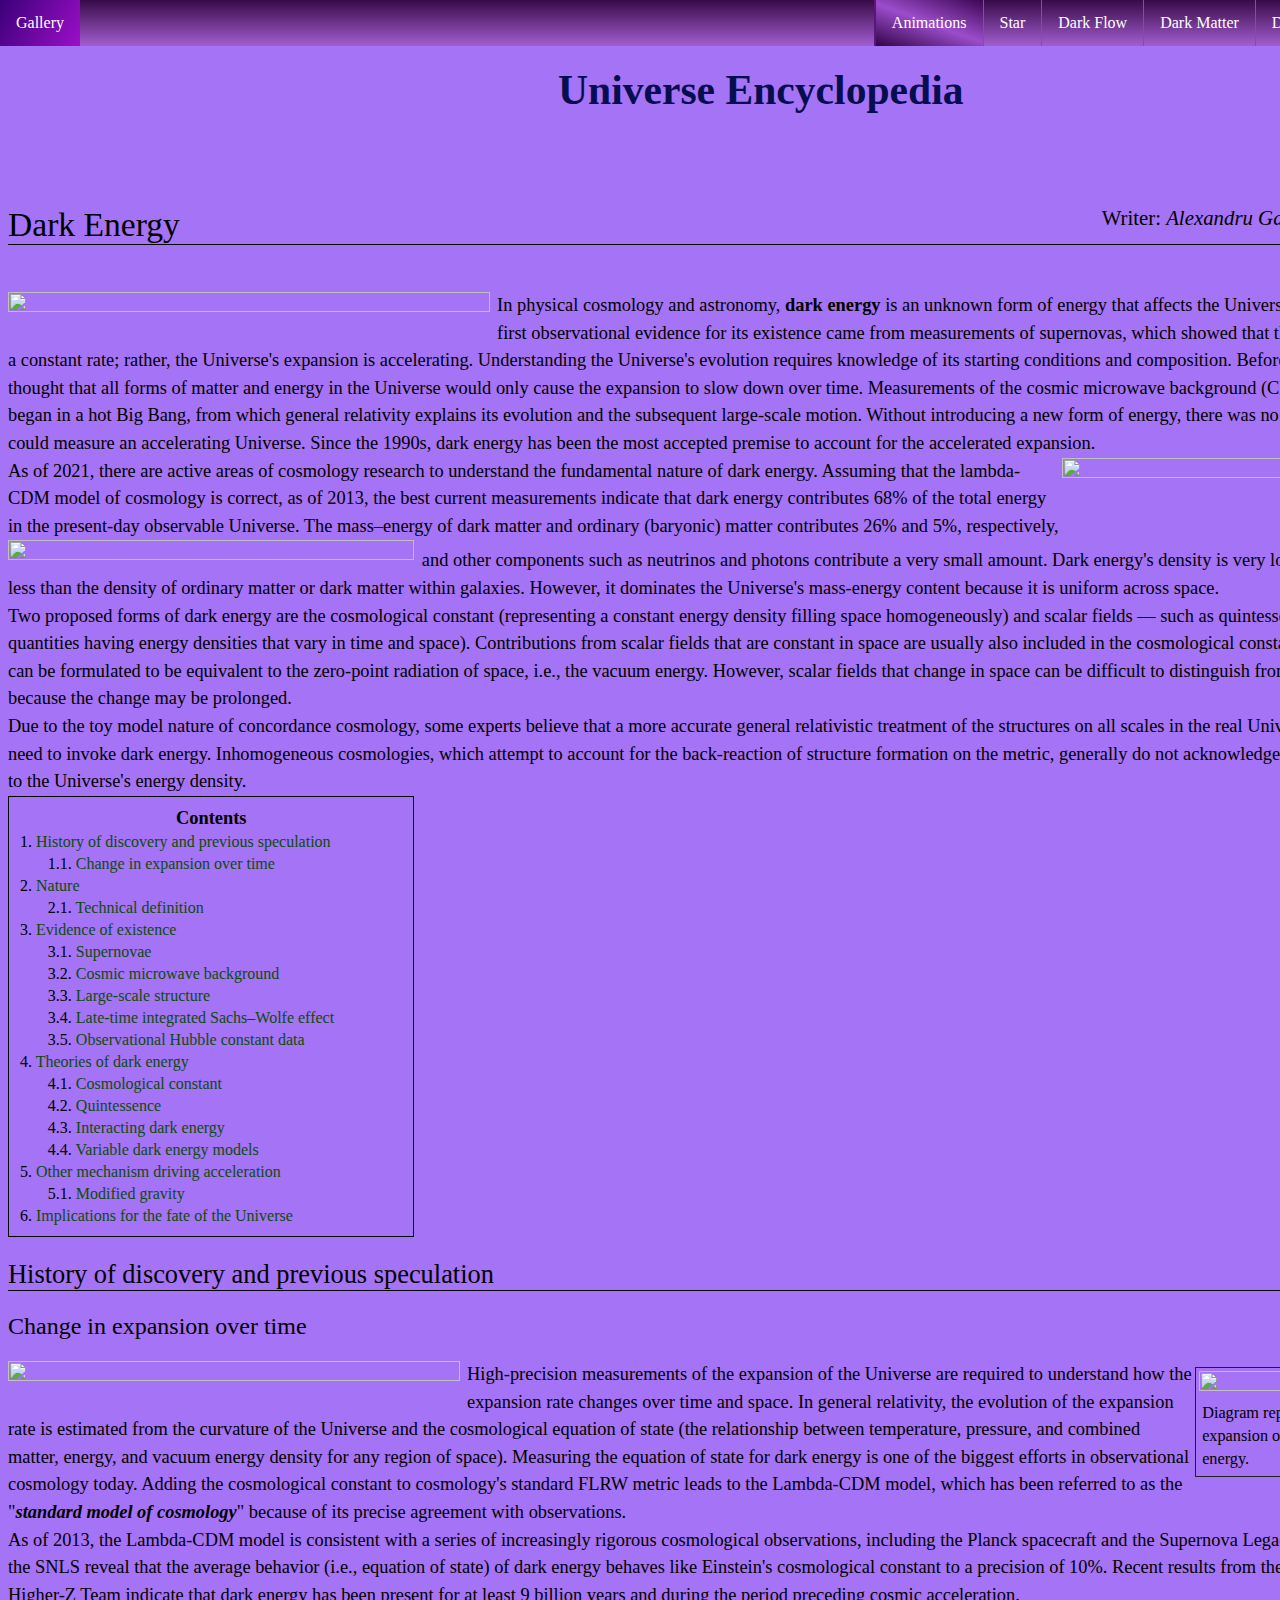
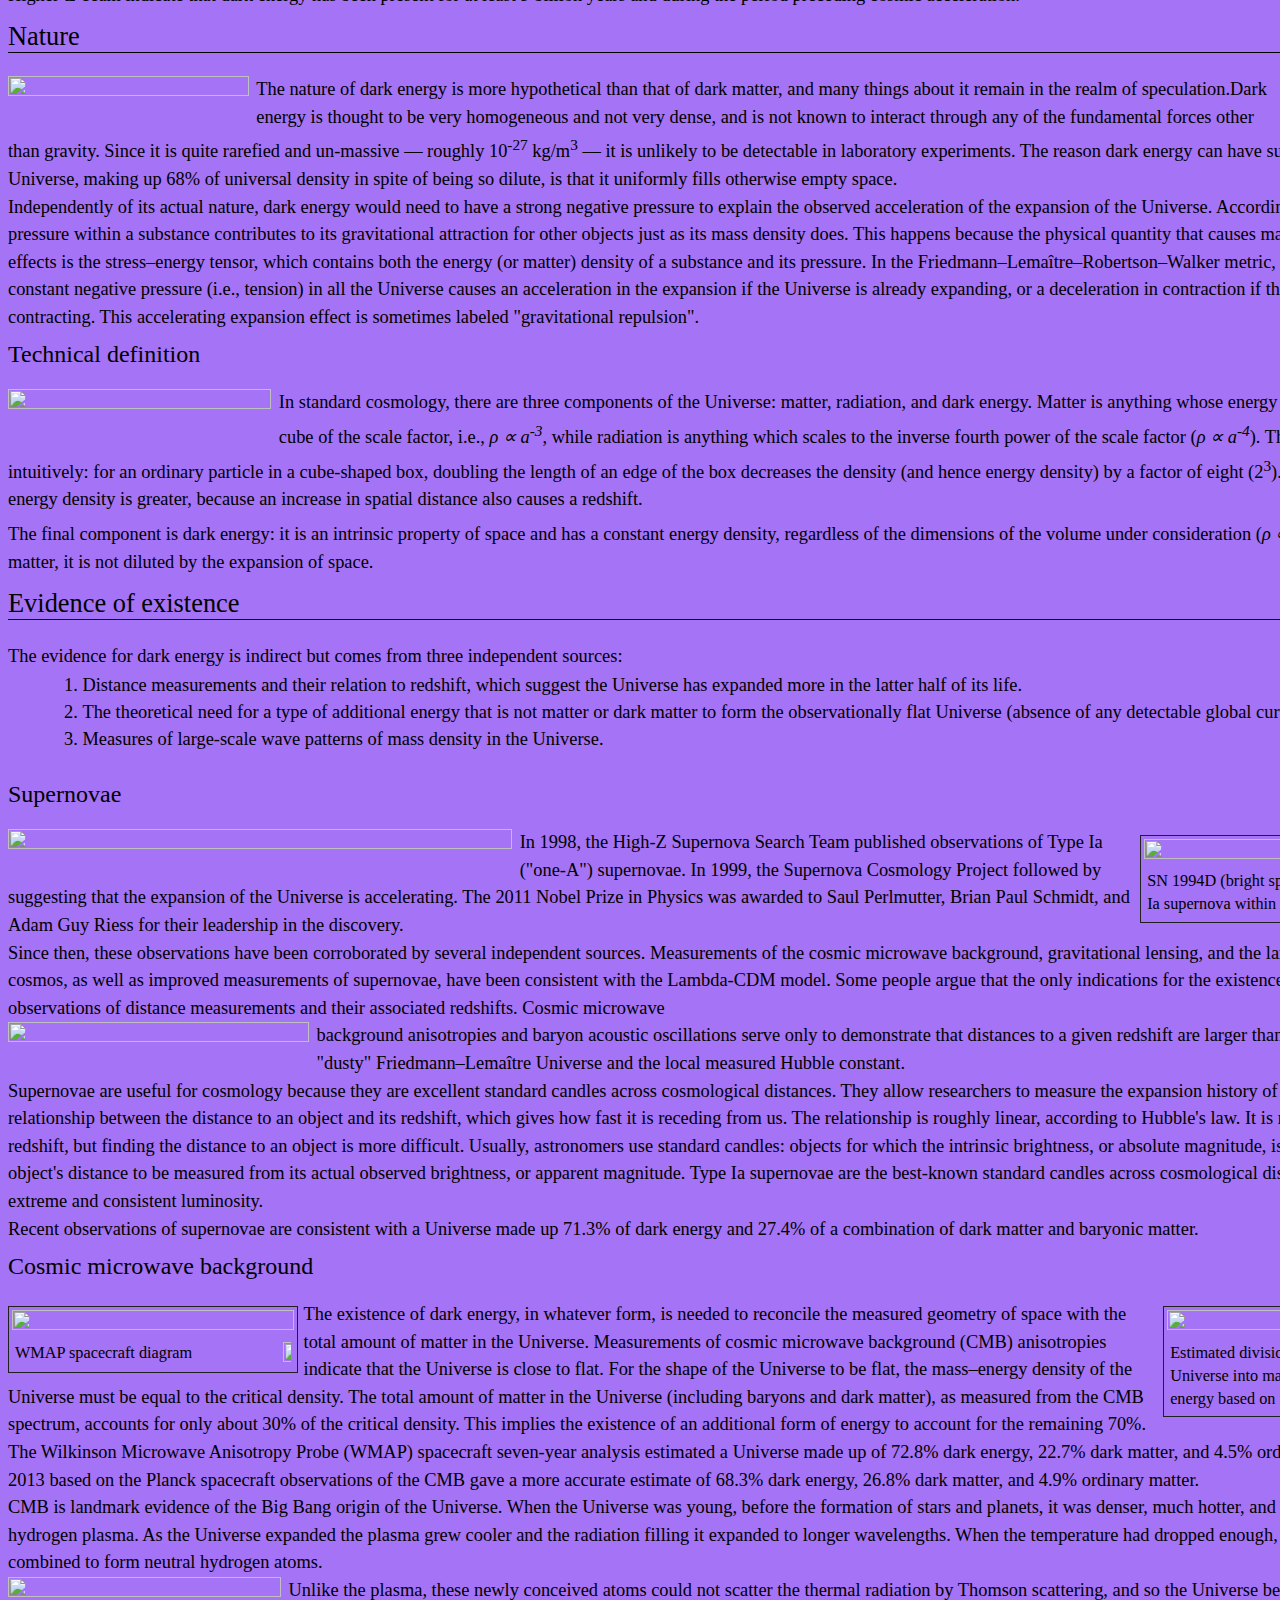
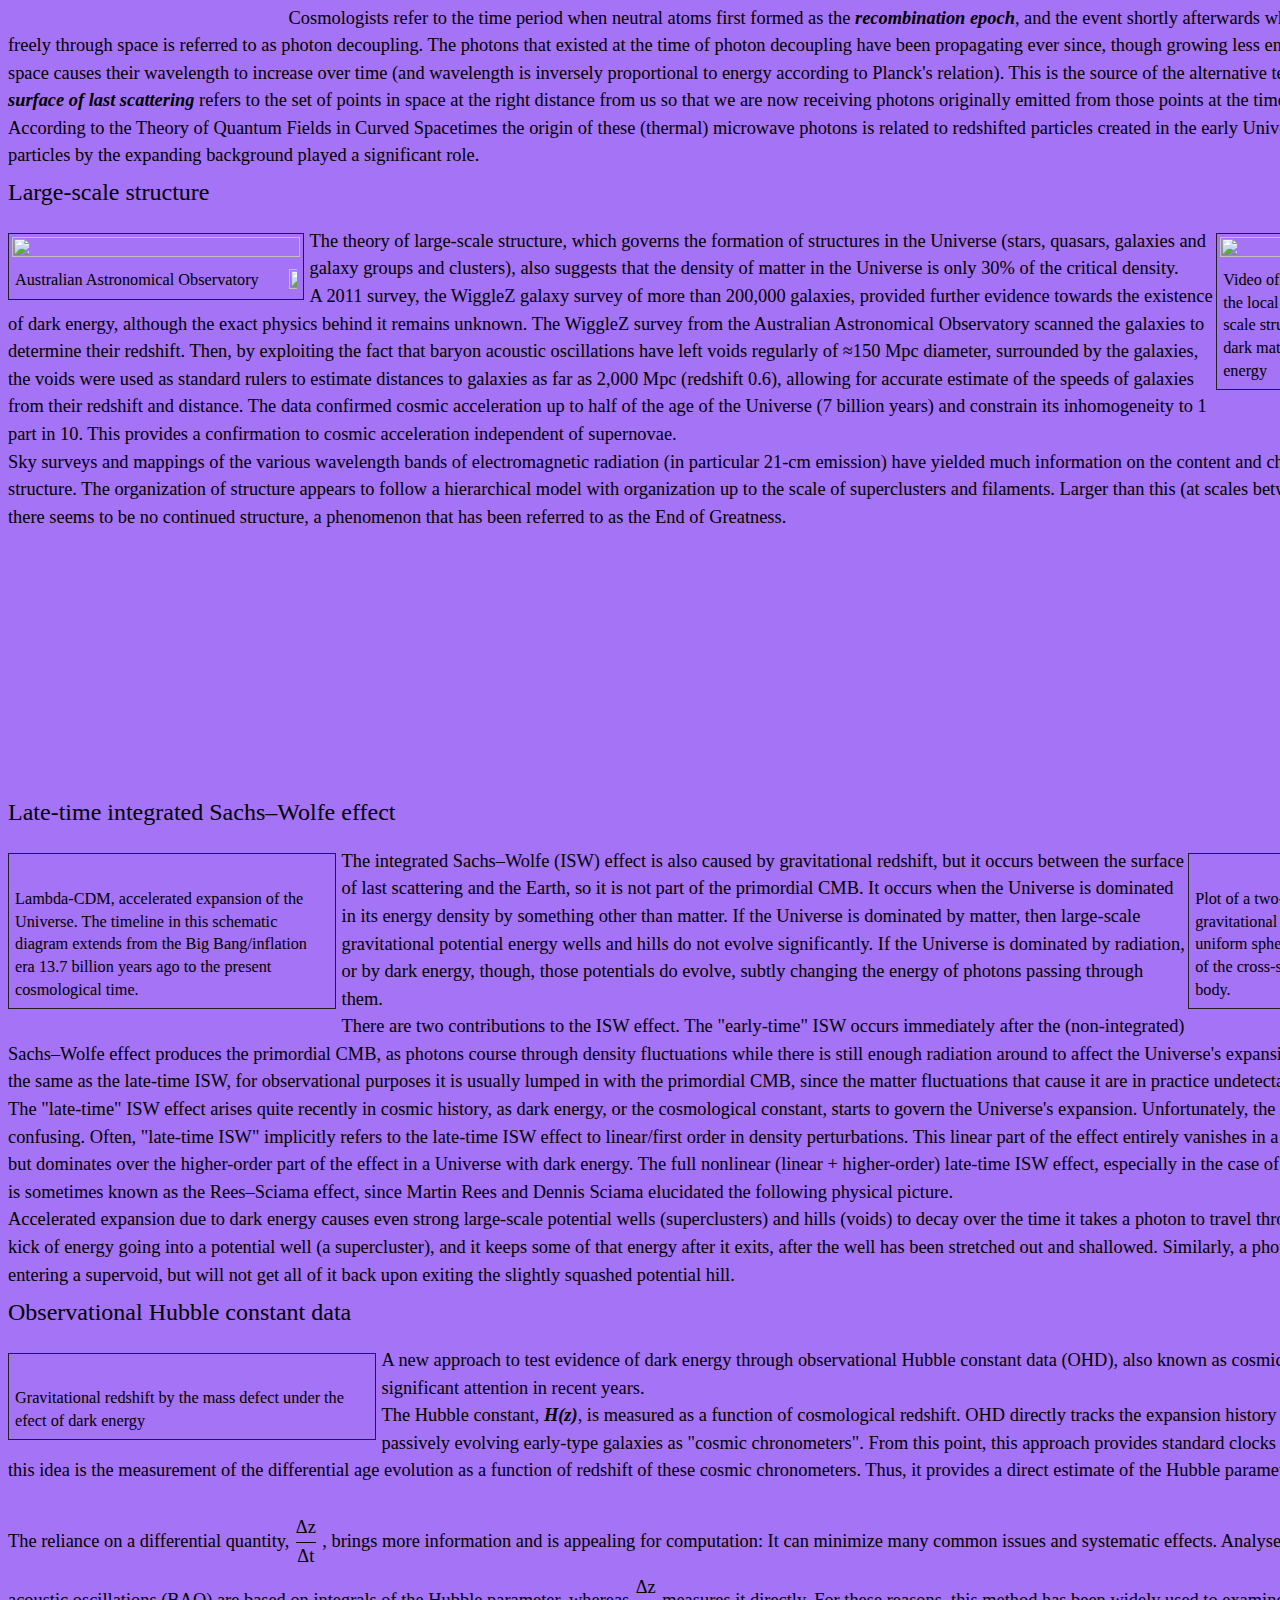
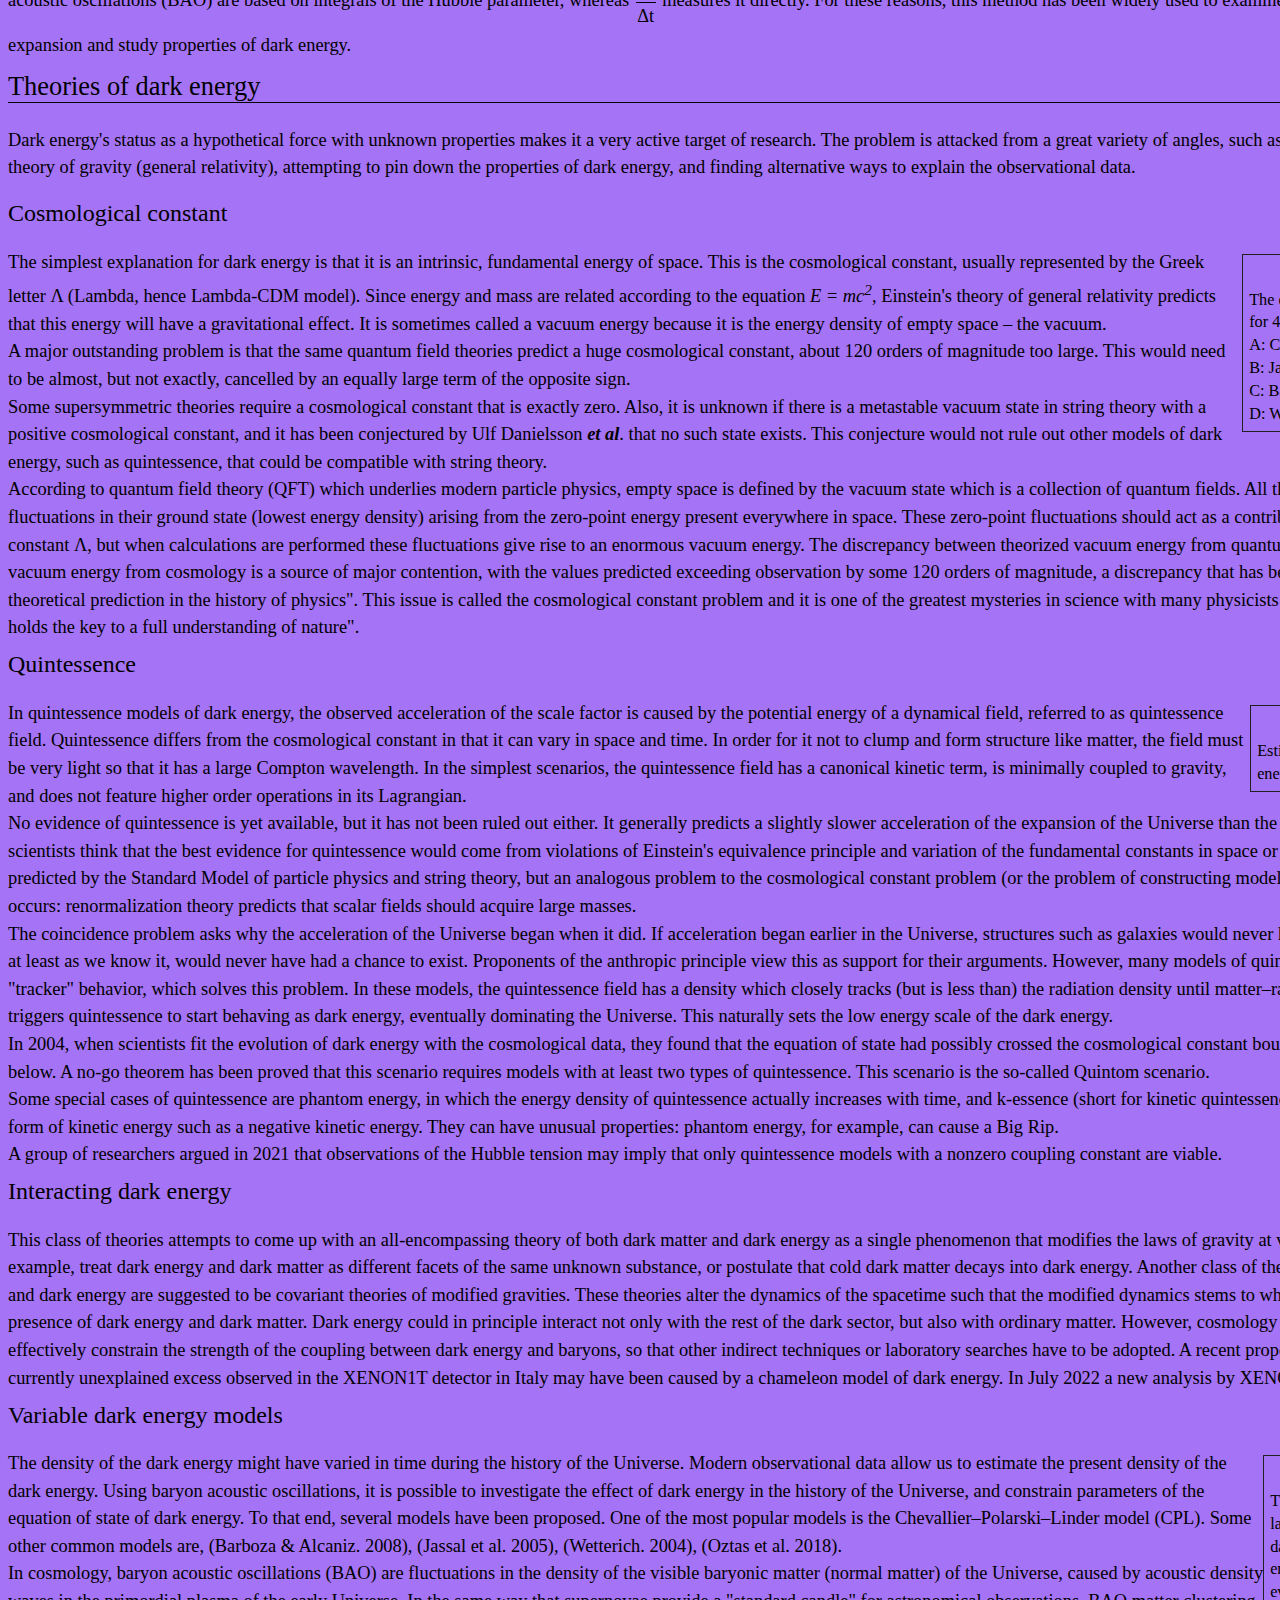
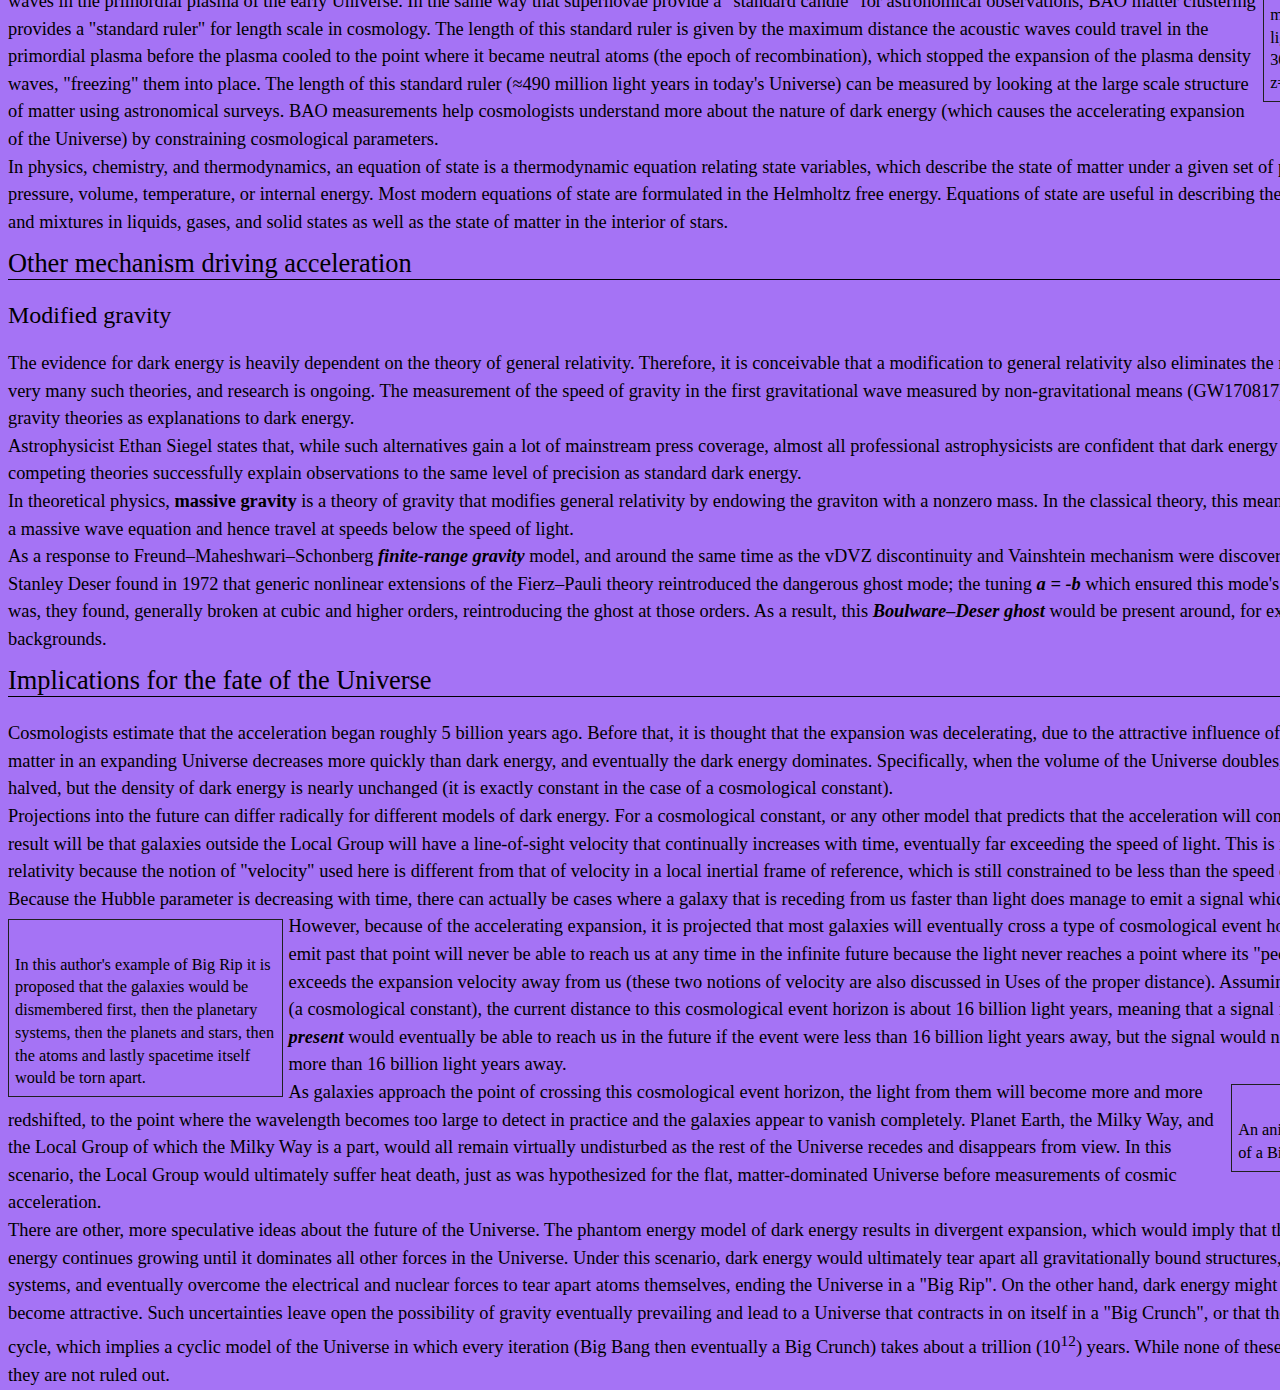
==== Dark Energy.html @ 44d10ff3 "Add files via upload" ====
<!DOCTYPE html>
<html lang = "en" style = "background-color: #a573f5; width: 1521.5px">
    <head>
        <title>
            Dark Energy
        </title>
        <style>
            .center_gif
            {
                justify-content: center;
                align-items: center;
                margin: 0 auto;
                height: 85.5%;
                padding-top: 5%;
            }
            .lightbox
            {
                display: none;
                position: fixed;
                top: 0;
                left: 0;
                z-index: 4;
                width: 100%;
                height: 100%;
                background: rgba(0, 0, 0, 0.7);
            }
            .lightbox:target
            {
                display: flex;
            }
            .frac
            {
                display: inline-block;
                position: static;
                vertical-align: middle;
                letter-spacing: 0.001em;
                text-align: center;
                padding: 0.1em;
            }
            .bottom
            {
                border-top: thin solid black;
            }
            .symbol
            {
                display: none;
            }
            .subtitle_first
            {
                text-decoration: none;
                font-size: 165%;
                font-weight: normal;
            }
            .subtitle_second
            {
                text-decoration: none;
                font-size: 150%;
                font-weight: normal;
            }
            .subtitle_third
            {
                text-decoration: none;
                font-size: 135%;
                font-weight: normal;
            }
            ::-webkit-scrollbar
            {
                width: 15px;
            }
            ::-webkit-scrollbar-track
            {
                background-color: #a573f5; 
            }
            ::-webkit-scrollbar-corner
            {
                background: #a573f5; 
            }
            ::-webkit-scrollbar-thumb
            {
                background-image: linear-gradient(#400b52, #9a52cb); 
            }
            ::-webkit-scrollbar-thumb:hover
            {
                background-image: linear-gradient(120deg, #3B0078, #9C0EC9); 
            }
            .counter-text
            {
                float: right;
                font-size: 62%;
                color: black;
                font-weight: normal;
            }
            .website-counter
            {
                color: black;
                font-weight: normal;
                font-size: 62%;
                float: right;
            }
            div.thumbinner
            {
                border: 1px solid #202020;
                background-color: #a573f5;
                font-size: 94%;
                padding: 3px;
                text-align: left;
                overflow: hidden;
            }
            .thumbinner
            {
                min-width: 100px;
            }
            div.tleft
            {
                margin: 0.3em 0.3em 1.0em 0;
            }
            div.tleft, div.floatleft, table.floatleft
            {
                float: left;
                clear: left;
            }
            div.tright
            {
                margin: 0.3em 0.4em 1.0em 0;
            }
            div.thumb
            {
                width: auto;
                background-color: transparent;
                margin-bottom: 0.5em;
            }
            div.tright, div.floatright, table.floatright
            {
                float: right;
                clear: right;
            }
            .thumbcaption
            {
                border: 0;
                font-size: 94%;
                line-height: 1.4em;
                padding: 3px;
            }
            .mw-content-ltr .thumbcaption
            {
                text-align: left;
            }
            .magnify
            {
                display: block;
                text-indent: 15px;
                width: 23px;
                user-select: none;
                margin-left: 3px;
                margin-right: 0;
                float: right;
            }
            .table_border_div
            {
                border: 0;
                width: 100%;
                font-size: 90%;
            }
            table
            {
                border: 1px solid black;
                text-align: left;
                padding: 8px;
                font-family: Times New Roman;
                width: 27%;
            }
            body
            {
                font-size: 100%;
            }
            div.a
            {
                text-align: left;
            }
            ul.h
            {
                list-style-type: none;
                margin: -8px;
                padding: 0;
                overflow: hidden;
                background-image: linear-gradient(#380a48, #a25ecf);
                position: sticky;
                top: 0;
                z-index: 5;
            }
            li.animations
            {
                border-left: 2px solid rgb(95, 19, 125);
            }
            li
            {
                float: right;
                border-left: 1px solid rgb(156, 50, 233);
            }
            li:last-child
            {
                border-left: none;
            }
            li a
            {
                display: block;
                color: whitesmoke;
                text-align: center;
                padding: 14px 16px;
                text-decoration: none;
            }
            li a:hover
            {
                background-image: linear-gradient(120deg, #3B0078, #9C0EC9);
            }
            .active3
            {
                background-image: linear-gradient(150deg, #54137a, #9146c1, #380a52);
            }
            .active2
            {
                background-image: linear-gradient(135deg, #792fa6, #511177);
            }
            .active
            {
                background-image: linear-gradient(250deg, #7831a3, #511177);
            }
            .line
            {
                width: 100%;
                height: 0.65%;
                border-bottom: 1px solid black;
                position: static;
            }
            .afterdiv
            {
                font-family: Times New Roman;
                font-size: 115%;
                float: left;
                margin-top: 0.1%;
                line-height: 150%;
            }
            .unselectable
            {
                font-size: 0.1%;
                margin-bottom: -1.1%;
                color: #a573f5;
                -webkit-touch-callout: none;
                -webkit-user-select: none;
                -khtml-user-select: none;
                -moz-user-select: none;
                -ms-user-select: none;
                user-select: none;
            }
            .unselectable_2
            {
                -webkit-touch-callout: none;
                -webkit-user-select: none;
                -khtml-user-select: none;
                -moz-user-select: none;
                -ms-user-select: none;
                user-select: none;
            }
            ol
            {
                font-family: Times New Roman;
                font-size: 100%;
                float: left;
                margin-top: 0.1%;
                line-height: 100%;
                margin-left: 2%;
            }
            .font_color
            {
                color:#53d2c7;
            }
            .image_container
            {
                position: relative;
                cursor: pointer;
            }
            img
            {
                width: 100%;
                height: 100%;
            }
            .image_blur:hover img
            {
                filter: blur(2.5px);
                transition: all 700ms linear;
            }
            .image_blur:not(:hover) img
            {
                transition: all 700ms linear;
            }
            .image_container:before
            {
                content: "";
                position: absolute;
                top: 0;
                left: 0;
                width: 100%;
                height: 100%;
                background-color: hsl(271, 76%, 53%);
                transform: scale(0);
                transition: all 800ms linear;
                transform-origin: 0 50%;
                z-index: 2;
                opacity: 0.35;
            }
            @supports (-webkit-backdrop-filter: blur(9px) saturate(150%) contrast(45%) brightness(140%)) or (backdrop-filter: blur(9px) saturate(150%) contrast(45%) brightness(140%))
            {
                .image_container-b.image_container-reduce
                {
                    transition: all 800ms linear;
                    backdrop-filter: blur(9px) saturate(150%) contrast(45%) brightness(140%);
                    -webkit-backdrop-filter: blur(9px) saturate(150%) contrast(45%) brightness(140%);
                }
            }
            .image_container:hover:before
            {
                transform: scale(1);
            }
            span
            {
                position: absolute;
                color: #fff;
                opacity: 0;
                transition: all 800ms linear;
                z-index: 3;
            }
            .title
            {
                left: 10%;
                top: 3%;
            }
            .description
            {
                left: 12%;
                top: 20%;
                width: 88%;
            }
            .image_container:hover span
            {
                opacity: 1;
            }
            .line1
            {
                left: 0;
                top: 0;
                position: absolute;
                background: #53d2c7;
                transition: all 800ms linear;
            }
            .top
            {
                width: 3px;
                height: 0;
                left: 5%;
            }
            .image_container:hover .top
            {
                height: 100%;
            }
            .left
            {
                width: 0;
                height: 3px;
                top: 95%;
            }
            .image_container:hover .left
            {
                width: 100%;
            }
            .link
            {
                color: #0c4b0c;
                text-decoration: none;
            }
            .link:hover
            {
                text-decoration: underline;
            }
            a:visited
            {
                color: #560909;
                text-decoration: none;
            }
            .drop
            {
                display: flex;
                background-image: linear-gradient(200deg, #3d0553, #9b4dcb, #320448);
                flex-direction: row-reverse;
            }
            .drop-cont
            {
                display: none;
            }
            .drop:hover .disappear
            {
                display: none;
            }
            .drop:hover .drop-cont
            {
                display: flex;
                flex-direction: row-reverse;
            }
        </style>
        <meta charset = "UTF-8">
    </head>
    <script>
        function Visitors()
        {
            var visitCount = localStorage.getItem("page_view");
            if(visitCount)
            {
                visitCount = Number(visitCount) + 1;
                localStorage.setItem("page_view", visitCount);
            }
            else
            {
                visitCount = 1;
                localStorage.setItem("page_view", 1);
            }
            document.getElementById("demo").innerHTML = visitCount;
        }
    </script>
    <body onload = "Visitors()">
        <ul class = "h">
            <li>
                <a class = "active3" href = "Log In Form.html" style = "color: white">
                    Sign In
                </a>
            </li>
            <li>
                <a class = "active" href = "index.html" style = "color: white">
                    Home
                </a>
            </li>
            <li>
                <a href = "Dark Energy.html" style = "color: white">
                    Dark Energy
                </a>
            </li>
            <li>
                <a href = "Dark Matter.html" style = "color: white">
                    Dark Matter
                </a>
            </li>
            <li>
                <a href = "Dark Flow.html" style = "color: white">
                    Dark Flow
                </a>
            </li>
            <li>
                <a href = "Star.html" style = "color: white">
                    Star
                </a>
            </li>
            <li class = "animations">
                <div class = "drop">
                    <a class = "disappear" style = "color: white; cursor: pointer">
                        Animations
                    </a>
                    <div class = "drop-cont">
                        <a href = "Solar System/Solar System.html" style = "color: white" target = "_blank">
                            Solar System
                        </a>
                        <a href = "Simple Terra/Simple Terra.html" style = "color: white" target = "_blank">
                            Terra
                        </a>
                        <a href = "Orb/Orb.html" style = "color: white" target = "_blank">
                            Orb
                        </a>
                        <a href = "Night Flower/Night Flower.html" style = "color: white" target = "_blank">
                            Form of Life
                        </a>
                        <a href = "Black Hole Shader/Black Hole Shader.html" style = "color: white" target = "_blank">
                            Black Hole
                        </a>
                        <a href = "Nebula/Nebula.html" style = "color: white" target = "_blank">
                            Nebula
                        </a>
                    </div>
                </div>
            </li>
            <li style = "float: left">
                <a class = "active2" href = "Gallery.html" style = "color: white">
                    Gallery
                </a>
            </li>
        </ul>
        <center>
            <h1 style = "text-decoration: none; color:#070e50; font-size: 260%">
                Universe Encyclopedia
            </h1>
        </center>
        <br>
        <br>
        <h2 style = "text-decoration: none; font-size: 210%; font-weight: normal">
            Dark Energy
            <div class = "counter-text unselectable_2">
                &nbsp;views
            </div>
            <div id = "demo" class = "website-counter unselectable_2">
            </div>
            <div class = "counter-text unselectable_2">
                Writer: <i>Alexandru Gabriel</i> | 02-09-2022 |&nbsp;
            </div>
            <div class = "line">
            </div>
        </h2>
        <br>
        <div class = "afterdiv">
            <a href = "#img1">
                <div class = "image_blur">
                    <div class = "image_container" style = "width: 32%; float: left; margin-right: 0.4em">
                        <img loading = "lazy" src = "media\image47.jpeg" style = "float: left; margin-right: 0.4em">
                        <span class = "title font_color" style = "font-size: 130%">
                            Dark Energy
                        </span>
                        <span class = "description font_color" style = "font-size: 102%">
                            Artist's illustration of dark energy
                        </span>
                        <span class = "line1 top">
                        </span>
                        <span class = "line1 left">
                        </span>
                    </div>
                </div>
            </a>
            <a href = "#_" class = "lightbox" id = "img1">
                <div class = "center_gif">
                    <img loading = "lazy" src = "media\image47.jpeg">
                </div>
            </a>
            In physical cosmology and astronomy, <b>dark energy</b> is an unknown form of energy that affects the Universe on the largest scales. The first observational evidence for its existence came from measurements of supernovas, 
            which showed that the Universe does not expand at a constant rate; rather, the Universe's expansion is accelerating. Understanding the Universe's evolution requires knowledge of its starting conditions and composition. 
            Before these observations, scientists thought that all forms of matter and energy in the Universe would only cause the expansion to slow down over time. Measurements of the cosmic microwave background (CMB) suggest the 
            Universe began in a hot Big Bang, from which general relativity explains its evolution and the subsequent large-scale motion. Without introducing a new form of energy, there was no way to explain how scientists could measure 
            an accelerating Universe. Since the 1990s, dark energy has been the most accepted premise to account for the accelerated expansion.
            <a href = "#img2">
                <div class = "image_blur">
                    <div class = "image_container" style = "width: 30%; float: right; margin-left: 0.4em">
                        <img loading = "lazy" src = "media\image49.jpg" style = "float: right">
                        <span class = "title font_color" style = "font-size: 130%">
                            Cosmic Microwave Background
                        </span>
                        <span class = "description font_color" style = "font-size: 102%">
                            Dark energy radiation visualization in CMB
                        </span>
                        <span class = "line1 top">
                        </span>
                        <span class = "line1 left">
                        </span>
                    </div>
                </div>
            </a>
            <a href = "#_" class = "lightbox" id = "img2">
                <div class = "center_gif">
                    <img loading = "lazy" src = "media\image49.jpg">
                </div>
            </a>
            As of 2021, there are active areas of cosmology research to understand the fundamental nature of dark energy. Assuming that the lambda-CDM model of cosmology is correct, as of 2013, the best current measurements indicate that 
            dark energy contributes 68% of the total energy in the present-day observable Universe. The mass–energy of dark matter and ordinary (baryonic) matter contributes 26% and 5%, respectively, 
            <a href = "#img3">
                <div class = "image_blur">
                    <div class = "image_container" style = "width: 27%; float: left; margin-right: 0.4em">
                        <img loading = "lazy" src = "media\image48.jpg" style = "float: left; margin-right: 0.4em">
                        <span class = "title font_color" style = "font-size: 130%">
                            Big Bang
                        </span>
                        <span class = "description font_color" style = "font-size: 102%">
                            The Universe expansion with dark energy
                        </span>
                        <span class = "line1 top">
                        </span>
                        <span class = "line1 left">
                        </span>
                    </div>
                </div>
            </a>
            <a href = "#_" class = "lightbox" id = "img3">
                <div class = "center_gif">
                    <img loading = "lazy" src = "media\image48.jpg">
                </div>
            </a>
            and other components such as neutrinos and photons contribute a very small amount. Dark energy's density is very low (~7×10<sup>-30</sup> g/cm3), much less than the density of ordinary matter or dark matter within galaxies. 
            However, it dominates the Universe's mass-energy content because it is uniform across space.<br>
            Two proposed forms of dark energy are the cosmological constant (representing a constant energy density filling space homogeneously) and scalar fields — such as quintessence or moduli — (dynamic quantities having energy 
            densities that vary in time and space). Contributions from scalar fields that are constant in space are usually also included in the cosmological constant. The cosmological constant can be formulated to be equivalent to the 
            zero-point radiation of space, i.e., the vacuum energy. However, scalar fields that change in space can be difficult to distinguish from a cosmological constant because the change may be prolonged.<br>
            Due to the toy model nature of concordance cosmology, some experts believe that a more accurate general relativistic treatment of the structures on all scales in the real Universe may do away with the need to invoke dark energy. 
            Inhomogeneous cosmologies, which attempt to account for the back-reaction of structure formation on the metric, generally do not acknowledge any dark energy contribution to the Universe's energy density.
        </div>
        <table>
            <tr>
                <th style = "font-size: 115%">
                    <center>Contents</center>
                </th>
            </tr>
            <tr>
                <td>
                    1. 
                    <a href = "#History of discovery and previous speculation" class = "link">
                        History of discovery and previous speculation
                    </a>
                    <tr>
                        <td style = "padding-left: 7.5%">
                            1.1. 
                            <a href = "#Change in expansion over time" class = "link">
                                Change in expansion over time
                            </a>
                        </td>
                    </tr>
                </td>
            </tr>
            <tr>
                <td>
                    2. 
                    <a href = "#Nature" class = "link">
                        Nature
                    </a>
                    <tr>
                        <td style = "padding-left: 7.5%">
                            2.1. 
                            <a href = "#Tehnical definition" class = "link">
                                Technical definition
                            </a>
                        </td>
                    </tr>
                </td>
            </tr>
            <tr>
                <td>
                    3. 
                    <a href = "#Evidence of existence" class = "link">
                        Evidence of existence
                    </a>
                    <tr>
                        <td style = "padding-left: 7.5%">
                            3.1. 
                            <a href = "#Supernovae" class = "link">
                                Supernovae
                            </a>
                        </td>
                    </tr>
                    <tr>
                        <td style = "padding-left: 7.5%">
                            3.2. 
                            <a href = "#Cosmic microwave background" class = "link">
                                Cosmic microwave background
                            </a>
                        </td>
                    </tr>
                    <tr>
                        <td style = "padding-left: 7.5%">
                            3.3. 
                            <a href = "#Large-scale structure" class = "link">
                                Large-scale structure
                            </a>
                        </td>
                    </tr>
                    <tr>
                        <td style = "padding-left: 7.5%">
                            3.4. 
                            <a href = "#Late-time integrated Sachs–Wolfe effect" class = "link">
                                Late-time integrated Sachs–Wolfe effect
                            </a>
                        </td>
                    </tr>
                    <tr>
                        <td style = "padding-left: 7.5%">
                            3.5. 
                            <a href = "#Observational Hubble constant data" class = "link">
                                Observational Hubble constant data
                            </a>
                        </td>
                    </tr>
                </td>
            </tr>
            <tr>
                <td>
                    4. 
                    <a href = "#Theories of dark energy" class = "link">
                        Theories of dark energy
                    </a>
                    <tr>
                        <td style = "padding-left: 7.5%">
                            4.1. 
                            <a href = "#Cosmological constant" class = "link">
                                Cosmological constant
                            </a>
                        </td>
                    </tr>
                    <tr>
                        <td style = "padding-left: 7.5%">
                            4.2. 
                            <a href = "#Quintessence" class = "link">
                                Quintessence
                            </a>
                        </td>
                    </tr>
                    <tr>
                        <td style = "padding-left: 7.5%">
                            4.3. 
                            <a href = "#Interacting dark energy" class = "link">
                                Interacting dark energy
                            </a>
                        </td>
                    </tr>
                    <tr>
                        <td style = "padding-left: 7.5%">
                            4.4. 
                            <a href = "#Variable dark energy models" class = "link">
                                Variable dark energy models
                            </a>
                        </td>
                    </tr>
                </td>
            </tr>
            <tr>
                <td>
                    5. 
                    <a href = "#Other mechanism driving acceleration" class = "link">
                        Other mechanism driving acceleration
                    </a>
                    <tr>
                        <td style = "padding-left: 7.5%">
                            5.1. 
                            <a href = "#Modified gravity" class = "link">
                                Modified gravity
                            </a>
                        </td>
                    </tr>
                </td>
            </tr>
            <tr>
                <td>
                    6. 
                    <a href = "#Implications for the fate of the Universe" class = "link">
                        Implications for the fate of the Universe
                    </a>
                </td>
            </tr>
        </table>
        <h2 class = "subtitle_first" id = "History of discovery and previous speculation">
            History of discovery and previous speculation
            <div class = "line">
            </div>
        </h2>
        <h2 class = "subtitle_second" id = "Change in expansion over time">
            Change in expansion over time
        </h2>
        <div class = "afterdiv">
            <div class = "thumb tright">
                <div class = "thumbinner" style = "width: 303px">
                    <a href = "#img4">
                        <img loading = "lazy" src = "media\image50.jpg" width = "100%">
                    </a>
                    <a href = "#_" class = "lightbox" id = "img4">
                        <div class = "center_gif">
                            <img loading = "lazy" src = "media\image50.jpg">
                        </div>
                    </a>
                    <div class = "thumbcaption">
                        <a href = "#img4.1" title = "Enlarge">
                            <img loading = "lazy" src = "media\untitled.png" class = "magnify">
                        </a>
                        <a href = "#_" class = "lightbox" id = "img4.1">
                            <div class = "center_gif">
                                <img loading = "lazy" src = "media\image50.jpg">
                            </div>
                        </a>
                        Diagram representing the accelerated expansion of the Universe due to dark energy.
                    </div>
                </div>
            </div>
            <a href = "#img5">
                <div class = "image_blur">
                    <div class = "image_container" style = "width: 30%; float: left; margin-right: 0.4em">
                        <img loading = "lazy" src = "media\R4.jpeg" style = "float: left; margin-right: 0.4em">
                        <span class = "title font_color" style = "font-size: 130%">
                            Universe Expansion
                        </span>
                        <span class = "description font_color" style = "font-size: 102%">
                            An Illustration of the expansion of the Universe
                        </span>
                        <span class = "line1 top">
                        </span>
                        <span class = "line1 left">
                        </span>
                    </div>
                </div>
            </a>
            <a href = "#_" class = "lightbox" id = "img5">
                <div class = "center_gif">
                    <img loading = "lazy" src = "media\R4.jpeg" style = "height: 97%">
                </div>
            </a>
            High-precision measurements of the expansion of the Universe are required to understand how the expansion rate changes over time and space. In general relativity, the evolution of the expansion rate is estimated from the curvature 
            of the Universe and the cosmological equation of state (the relationship between temperature, pressure, and combined matter, energy, and vacuum energy density for any region of space). Measuring the equation of state for dark energy 
            is one of the biggest efforts in observational cosmology today. Adding the cosmological constant to cosmology's standard FLRW metric leads to the Lambda-CDM model, which has been referred to as the "<b><i>standard model of cosmology</i></b>" 
            because of its precise agreement with observations.<br>
            As of 2013, the Lambda-CDM model is consistent with a series of increasingly rigorous cosmological observations, including the Planck spacecraft and the Supernova Legacy Survey. First results from the SNLS reveal that the average 
            behavior (i.e., equation of state) of dark energy behaves like Einstein's cosmological constant to a precision of 10%. Recent results from the Hubble Space Telescope Higher-Z Team indicate that dark energy has been present for at least 
            9 billion years and during the period preceding cosmic acceleration.
        </div>
        <p class = "unselectable">
            .
        </p>
        <h2 class = "subtitle_first" id = "Nature">
            Nature
            <div class = "line">
            </div>
        </h2>
        <div class = "afterdiv">
            <a href = "#img6">
                <div class = "image_blur">
                    <div class = "image_container" style = "width: 16%; float: left; margin-right: 0.4em">
                        <img loading = "lazy" src = "media\image52.gif" style = "float: left">
                        <span class = "title font_color" style = "font-size: 130%">
                            Dark matter in Universe
                        </span>
                        <span class = "description font_color" style = "font-size: 102%">
                            <br>
                            Dark matter's distribution through the Universe
                        </span>
                        <span class = "line1 top">
                        </span>
                        <span class = "line1 left">
                        </span>
                    </div>
                </div>
            </a>
            <a href = "#_" class = "lightbox" id = "img6">
                <div class = "center_gif">
                    <img loading = "lazy" src = "media\image52.gif">
                </div>
            </a>
            <a href = "#img7">
                <div class = "image_blur">
                    <div class = "image_container" style = "width: 15%; float: right; margin-left: 0.4em">
                        <img loading = "lazy" src = "media\image51.gif" style = "float: right">
                        <span class = "title font_color" style = "font-size: 130%">
                            Drak matter
                        </span>
                        <span class = "description font_color" style = "font-size: 102%">
                            An animation of the dark matter's shape
                        </span>
                        <span class = "line1 top">
                        </span>
                        <span class = "line1 left">
                        </span>
                    </div>
                </div>
            </a>
            <a href = "#_" class = "lightbox" id = "img7">
                <div class = "center_gif">
                    <img loading = "lazy" src = "media\image51.gif">
                </div>
            </a>
            The nature of dark energy is more hypothetical than that of dark matter, and many things about it remain in the realm of speculation.Dark energy is thought to be very homogeneous and not very dense, and is not known to interact through 
            any of the fundamental forces other than gravity. Since it is quite rarefied and un-massive — roughly 10<sup>-27</sup> kg/m<sup>3</sup> — it is unlikely to be detectable in laboratory experiments. The reason dark energy can have such a 
            profound effect on the Universe, making up 68% of universal density in spite of being so dilute, is that it uniformly fills otherwise empty space.<br>
            Independently of its actual nature, dark energy would need to have a strong negative pressure to explain the observed acceleration of the expansion of the Universe. According to general relativity, the pressure within a substance contributes 
            to its gravitational attraction for other objects just as its mass density does. This happens because the physical quantity that causes matter to generate gravitational effects is the stress–energy tensor, which contains both the energy 
            (or matter) density of a substance and its pressure. In the Friedmann–Lemaître–Robertson–Walker metric, it can be shown that a strong constant negative pressure (i.e., tension) in all the Universe causes an acceleration in the expansion if 
            the Universe is already expanding, or a deceleration in contraction if the Universe is already contracting. This accelerating expansion effect is sometimes labeled "gravitational repulsion".
        </div>
        <p class = "unselectable">
            .
        </p>
        <h2 class = "subtitle_second" id = "Technical definition">
            Technical definition
        </h2>
        <div class = "afterdiv">
            <a href = "#img8">
                <div class = "image_blur">
                    <div class = "image_container" style = "width: 17.5%; float: left; margin-right: 0.4em">
                        <img loading = "lazy" src = "media\image53.jpeg" style = "float: left">
                        <span class = "title font_color" style = "font-size: 120%">
                            Dark matter graph
                        </span>
                        <span class = "description font_color" style = "font-size: 93%; top: 27%">
                            The graph of the Universe expansion with dark matter action over it
                        </span>
                        <span class = "line1 top">
                        </span>
                        <span class = "line1 left">
                        </span>
                    </div>
                </div>
            </a>
            <a href = "#_" class = "lightbox" id = "img8">
                <div class = "center_gif">
                    <img loading = "lazy" src = "media\image53.jpeg">
                </div>
            </a>
            In standard cosmology, there are three components of the Universe: matter, radiation, and dark energy. Matter is anything whose energy density scales with the inverse cube of the scale factor, i.e., <i>ρ ∝ a<sup>-3</sup></i>, while radiation 
            is anything which scales to the inverse fourth power of the scale factor (<i>ρ ∝ a<sup>-4</sup></i>). This can be understood intuitively: for an ordinary particle in a cube-shaped box, doubling the length of an edge of the box decreases the 
            density (and hence energy density) by a factor of eight (2<sup>3</sup>). For radiation, the decrease in energy density is greater, because an increase in spatial distance also causes a redshift.<br>
            The final component is dark energy: it is an intrinsic property of space and has a constant energy density, regardless of the dimensions of the volume under consideration (<i>ρ ∝ a<sup>0</sup></i>). Thus, unlike ordinary matter, it is not diluted by the expansion of space.
        </div>
        <p class = "unselectable">
            .
        </p>
        <h2 class = "subtitle_first" id = "Evidence of existence">
            Evidence of existence
            <div class = "line">
            </div>
        </h2>
        <div class = "afterdiv">
            The evidence for dark energy is indirect but comes from three independent sources:
            <ol>
                <li style = "float: left; margin: 0.3%; border: none">
                    Distance measurements and their relation to redshift, which suggest the Universe has expanded more in the latter half of its life.
                </li>
                <li style = "float: left; margin: 0.3%; border: none">
                    The theoretical need for a type of additional energy that is not matter or dark matter to form the observationally flat Universe (absence of any detectable global curvature).
                </li>
                <li style = "float: left; margin: 0.3%; border: none">
                    Measures of large-scale wave patterns of mass density in the Universe.
                </li>
            </ol>
        </div>
        <p class = "unselectable">
            .
        </p>
        <h2 class = "subtitle_second" id = "Supernovae">
            Supernovae
        </h2>
        <div class = "afterdiv">
            <div class = "thumb tright">
                <div class = "thumbinner" style = "width: 358px">
                    <a href = "#img9">
                        <img loading = "lazy" src = "media\image57.jpg" width = "100%">
                    </a>
                    <a href = "#_" class = "lightbox" id = "img9">
                        <div class = "center_gif">
                            <img loading = "lazy" src = "media\image57.jpg">
                        </div>
                    </a>
                    <div class = "thumbcaption">
                        <a href = "#img9.1">
                            <img loading = "lazy" src = "media\untitled.png" class = "magnify">
                        </a>
                        <a href = "#_" class = "lightbox" id = "img9.1">
                            <div class = "center_gif">
                                <img loading = "lazy" src = "media\image57.jpg">
                            </div>
                        </a>
                        SN 1994D (bright spot on the lower left), a type Ia supernova within its host galaxy, NGC 4526
                    </div>
                </div>
            </div>
            <a href = "#img10">
                <div class = "image_blur">
                    <div class = "image_container" style = "width: 33.5%; float: left; margin-right: 0.4em">
                        <img loading = "lazy" src = "media\image55.gif" style = "float: left">
                        <span class = "title font_color" style = "font-size: 130%">
                            Supernova formation
                        </span>
                        <span class = "description font_color" style = "font-size: 102%">
                            The formation of a supernova and the graph of the brightness influenced by the dark matter over time
                        </span>
                        <span class = "line1 top">
                        </span>
                        <span class = "line1 left">
                        </span>
                    </div>
                </div>
            </a>
            <a href = "#_" class = "lightbox" id = "img10">
                <div class = "center_gif">
                    <img loading = "lazy" src = "media\image55.gif" style = "height: 87%">
                </div>
            </a>
            In 1998, the High-Z Supernova Search Team published observations of Type Ia ("one-A") supernovae. In 1999, the Supernova Cosmology Project followed by suggesting that the expansion of the Universe is accelerating. The 2011 Nobel Prize in Physics 
            was awarded to Saul Perlmutter, Brian Paul Schmidt, and Adam Guy Riess for their leadership in the discovery.<br>
            Since then, these observations have been corroborated by several independent sources. Measurements of the cosmic microwave background, gravitational lensing, and the large-scale structure of the cosmos, as well as improved measurements of supernovae, 
            have been consistent with the Lambda-CDM model. Some people argue that the only indications for the existence of dark energy are observations of distance measurements and their associated redshifts. Cosmic microwave 
            <a href = "#img11">
                <div class = "image_blur">
                    <div class = "image_container" style = "width: 20%; float: left; margin-right: 0.4em">
                        <img loading = "lazy" src = "media\image56.png" style = "float: left">
                        <span class = "title font_color" style = "font-size: 130%">
                            Observable Universe
                        </span>
                        <span class = "description font_color" style = "font-size: 102%">
                            The scale of the Observable Universe
                        </span>
                        <span class = "line1 top">
                        </span>
                        <span class = "line1 left">
                        </span>
                    </div>
                </div>
            </a>
            <a href = "#_" class = "lightbox" id = "img11">
                <div class = "center_gif">
                    <img loading = "lazy" src = "media\image56.png">
                </div>
            </a>
            background anisotropies and baryon acoustic oscillations serve only to demonstrate that distances to a given redshift are larger than would be expected from a "dusty" Friedmann–Lemaître Universe and the local measured Hubble constant.<br>
            Supernovae are useful for cosmology because they are excellent standard candles across cosmological distances. They allow researchers to measure the expansion history of the Universe by looking at the relationship between the distance to an object 
            and its redshift, which gives how fast it is receding from us. The relationship is roughly linear, according to Hubble's law. It is relatively easy to measure redshift, but finding the distance to an object is more difficult. Usually, astronomers use 
            standard candles: objects for which the intrinsic brightness, or absolute magnitude, is known. This allows the object's distance to be measured from its actual observed brightness, or apparent magnitude. Type Ia supernovae are the best-known standard 
            candles across cosmological distances because of their extreme and consistent luminosity.<br>
            Recent observations of supernovae are consistent with a Universe made up 71.3% of dark energy and 27.4% of a combination of dark matter and baryonic matter.
        </div>
        <p class = "unselectable">
            .
        </p>
        <h2 class = "subtitle_second" id = "Cosmic microwave background">
            Cosmic microwave background
        </h2>
        <div class = "afterdiv">
            <div class = "thumb tright">
                <div class = "thumbinner" style = "width: 335px">
                    <a href = "#img12">
                        <img loading = "lazy" src = "media\image58.png" width = "100%">
                    </a>
                    <a href = "#_" class = "lightbox" id = "img12">
                        <div class = "center_gif">
                            <img loading = "lazy" src = "media\image58.1.png">
                        </div>
                    </a>
                    <div class = "thumbcaption">
                        <a href = "#img12.1">
                            <img loading = "lazy" src = "media\untitled.png" class = "magnify">
                        </a>
                        <a href = "#_" class = "lightbox" id = "img12.1">
                            <div class = "center_gif">
                                <img loading = "lazy" src = "media\image58.1.png">
                            </div>
                        </a>
                        Estimated division of total energy in the Universe into matter, dark matter and dark energy based on five years of WMAP data.
                    </div>
                </div>
            </div>
            <div class = "thumb tleft">
                <div class = "thumbinner" style = "width: 282px">
                    <a href = "#img13">
                        <img loading = "lazy" src = "media\image60.jpg" width = "100%">
                    </a>
                    <a href = "#_" class = "lightbox" id = "img13">
                        <div class = "center_gif">
                            <img loading = "lazy" src = "media\image60.jpg">
                        </div>
                    </a>
                    <div class = "thumbcaption">
                        <a href = "#img13.1">
                            <img loading = "lazy" src = "media\untitled.png" class = "magnify">
                        </a>
                        <a href = "#_" class = "lightbox" id = "img13.1">
                            <div class = "center_gif">
                                <img loading = "lazy" src = "media\image60.jpg">
                            </div>
                        </a>
                        WMAP spacecraft diagram
                    </div>
                </div>
            </div>
            The existence of dark energy, in whatever form, is needed to reconcile the measured geometry of space with the total amount of matter in the Universe. Measurements of cosmic microwave background (CMB) anisotropies indicate that the Universe is close to 
            flat. For the shape of the Universe to be flat, the mass–energy density of the Universe must be equal to the critical density. The total amount of matter in the Universe (including baryons and dark matter), as measured from the CMB spectrum, accounts 
            for only about 30% of the critical density. This implies the existence of an additional form of energy to account for the remaining 70%. The Wilkinson Microwave Anisotropy Probe (WMAP) spacecraft seven-year analysis estimated a Universe made up of 72.8% 
            dark energy, 22.7% dark matter, and 4.5% ordinary matter. Work done in 2013 based on the Planck spacecraft observations of the CMB gave a more accurate estimate of 68.3% dark energy, 26.8% dark matter, and 4.9% ordinary matter.<br>
            CMB is landmark evidence of the Big Bang origin of the Universe. When the Universe was young, before the formation of stars and planets, it was denser, much hotter, and filled with an opaque fog of hydrogen plasma. As the Universe expanded the plasma 
            grew cooler and the radiation filling it expanded to longer wavelengths. When the temperature had dropped enough, protons and electrons combined to form neutral hydrogen atoms. 
            <a href = "#img14">
                <div class = "image_blur">
                    <div class = "image_container" style = "width: 18.15%; float: left; margin-right: 0.4em">
                        <img loading = "lazy" src = "media\image59.jpg" style = "float: left">
                        <span class = "title font_color" style = "font-size: 130%">
                            Planck spacecraft
                        </span>
                        <span class = "description font_color" style = "font-size: 102%">
                            An illustration of the Planck spacecraft in cosmos
                        </span>
                        <span class = "line1 top">
                        </span>
                        <span class = "line1 left">
                        </span>
                    </div>
                </div>
            </a>
            <a href = "#_" class = "lightbox" id = "img14">
                <div class = "center_gif">
                    <img loading = "lazy" src = "media\image59.jpg">
                </div>
            </a>
            Unlike the plasma, these newly conceived atoms could not scatter the thermal radiation by Thomson scattering, and so the Universe became transparent. Cosmologists refer to the time period when neutral atoms first formed as the <i><b>recombination epoch</b></i>, 
            and the event shortly afterwards when photons started to travel freely through space is referred to as photon decoupling. The photons that existed at the time of photon decoupling have been propagating ever since, though growing less energetic, since the 
            expansion of space causes their wavelength to increase over time (and wavelength is inversely proportional to energy according to Planck's relation). This is the source of the alternative term <i><b>relic radiation</b></i>. The <i><b>surface of last scattering</b></i> 
            refers to the set of points in space at the right distance from us so that we are now receiving photons originally emitted from those points at the time of photon decoupling.<br>
            According to the Theory of Quantum Fields in Curved Spacetimes the origin of these (thermal) microwave photons is related to redshifted particles created in the early Universe, when the production of particles by the expanding background played a significant role.
        </div>
        <p class = "unselectable">
            .
        </p>
        <h2 class = "subtitle_second" id = "Large-scale structure">
            Large-scale structure
        </h2>
        <div class = "afterdiv">
            <div class = "thumb tright">
                <div class = "thumbinner" style = "width: 282px">
                    <a href = "#img15">
                        <img loading = "lazy" src = "media\image62.gif" width = "100%">
                    </a>
                    <a href = "#_" class = "lightbox" id = "img15">
                        <div class = "center_gif">
                            <img loading = "lazy" src = "media\image62.gif">
                        </div>
                    </a>
                    <div class = "thumbcaption">
                        <a href = "#img15.1">
                            <img loading = "lazy" src = "media\untitled.png" class = "magnify">
                        </a>
                        <a href = "#_" class = "lightbox" id = "img15.1">
                            <div class = "center_gif">
                                <img loading = "lazy" src = "media\image62.gif">
                            </div>
                        </a>
                        Video of a cosmological simulation of the local Universe, showing large-scale structure of clusters of galaxies and dark matter under the action of dark energy
                    </div>
                </div>
            </div>
            <div class = "thumb tleft">
                <div class = "thumbinner" style = "width: 288px">
                    <a href = "#img16">
                        <img loading = "lazy" src = "media\image64.jpeg" width = "100%">
                    </a>
                    <a href = "#_" class = "lightbox" id = "img16">
                        <div class = "center_gif">
                            <img loading = "lazy" src = "media\image64.jpeg">
                        </div>
                    </a>
                    <div class = "thumbcaption">
                        <a href = "#img16.1">
                            <img loading = "lazy" src = "media\untitled.png" class = "magnify">
                        </a>
                        <a href = "#_" class = "lightbox" id = "img16.1">
                            <div class = "center_gif">
                                <img loading = "lazy" src = "media\image64.jpeg">
                            </div>
                        </a>
                        Australian Astronomical Observatory
                    </div>
                </div>
            </div>
            The theory of large-scale structure, which governs the formation of structures in the Universe (stars, quasars, galaxies and galaxy groups and clusters), also suggests that the density of matter in the Universe is only 30% of the critical density.<br>
            A 2011 survey, the WiggleZ galaxy survey of more than 200,000 galaxies, provided further evidence towards the existence of dark energy, although the exact physics behind it remains unknown. The WiggleZ survey from the Australian Astronomical Observatory scanned 
            the galaxies to determine their redshift. Then, by exploiting the fact that baryon acoustic oscillations have left voids regularly of ≈150 Mpc diameter, surrounded by the galaxies, the voids were used as standard rulers to estimate distances to galaxies as far as 
            2,000 Mpc (redshift 0.6), allowing for accurate estimate of the speeds of galaxies from their redshift and distance. The data confirmed cosmic acceleration up to half of the age of the Universe (7 billion years) and constrain its inhomogeneity to 1 part in 10. 
            This provides a confirmation to cosmic acceleration independent of supernovae.<br>
            Sky surveys and mappings of the various wavelength bands of electromagnetic radiation (in particular 21-cm emission) have yielded much information on the content and character of the Universe's structure. The organization of structure appears to follow a hierarchical 
            model with organization up to the scale of superclusters and filaments. Larger than this (at scales between 30 and 200 megaparsecs), there seems to be no continued structure, a phenomenon that has been referred to as the End of Greatness.<br>
            <iframe src="https://www.google.com/maps/embed?pb=!1m14!1m8!1m3!1d12882.579036388777!2d151.145111!3d-33.796218!3m2!1i1024!2i768!4f13.1!3m3!1m2!1s0x0%3A0x3d98d19820feb711!2sAustralian%20Astronomical%20Optics%20%E2%80%93%20Macquarie%20University!5e1!3m2!1sro!2sro!4v1663598116810!5m2!1sro!2sro" width="100%" height="250" style="border:0;" allowfullscreen="" loading="lazy" referrerpolicy="no-referrer-when-downgrade"></iframe>
        </div>
        <p class = "unselectable">
            .
        </p>
        <h2 class = "subtitle_second" id = "Late-time integrated Sachs–Wolfe effect">
            Late-time integrated Sachs–Wolfe effect
        </h2>
        <div class = "afterdiv">
            <div class = "thumb tright">
                <div class = "thumbinner" style = "width: 310px">
                    <a href = "#img17">
                        <img loading = "lazy" src = "media\image65.jpg" width = "100%">
                    </a>
                    <a href = "#_" class = "lightbox" id = "img17">
                        <div class = "center_gif">
                            <img loading = "lazy" src = "media\image65.jpg">
                        </div>
                    </a>
                    <div class = "thumbcaption">
                        <a href = "#img17.1">
                            <img loading = "lazy" src = "media\untitled.png" class = "magnify">
                        </a>
                        <a href = "#_" class = "lightbox" id = "img17.1">
                            <div class = "center_gif">
                                <img loading = "lazy" src = "media\image65.jpg">
                            </div>
                        </a>
                        Plot of a two-dimensional slice of the gravitational potential in and around a uniform spherical body. The inflection points of the cross-section are at the surface of the body.
                    </div>
                </div>
            </div>
            <div class = "thumb tleft">
                <div class = "thumbinner" style = "width: 320px">
                    <a href = "#img18">
                        <img loading = "lazy" src = "media\Lambda-Cold_Dark_Matter,_Accelerated_Expansion_of_the_Universe,_Big_Bang-Inflation.jpg" width = "100%">
                    </a>
                    <a href = "#_" class = "lightbox" id = "img18">
                        <div class = "center_gif">
                            <img loading = "lazy" src = "media\Lambda-Cold_Dark_Matter,_Accelerated_Expansion_of_the_Universe,_Big_Bang-Inflation.jpg">
                        </div>
                    </a>
                    <div class = "thumbcaption">
                        <a href = "#img18.1">
                            <img loading = "lazy" src = "media\untitled.png" class = "magnify">
                        </a>
                        <a href = "#_" class = "lightbox" id = "img18.1">
                            <div class = "center_gif">
                                <img loading = "lazy" src = "media\Lambda-Cold_Dark_Matter,_Accelerated_Expansion_of_the_Universe,_Big_Bang-Inflation.jpg">
                            </div>
                        </a>
                        Lambda-CDM, accelerated expansion of the Universe. The timeline in this schematic diagram extends from the Big Bang/inflation era 13.7 billion years ago to the present cosmological time.
                    </div>
                </div>
            </div>
            The integrated Sachs–Wolfe (ISW) effect is also caused by gravitational redshift, but it occurs between the surface of last scattering and the Earth, so it is not part of the primordial CMB. It occurs when the Universe is dominated in its energy density by something 
            other than matter. If the Universe is dominated by matter, then large-scale gravitational potential energy wells and hills do not evolve significantly. If the Universe is dominated by radiation, or by dark energy, though, those potentials do evolve, subtly changing the 
            energy of photons passing through them.<br>
            There are two contributions to the ISW effect. The "early-time" ISW occurs immediately after the (non-integrated) Sachs–Wolfe effect produces the primordial CMB, as photons course through density fluctuations while there is still enough radiation around to affect the 
            Universe's expansion. Although it is physically the same as the late-time ISW, for observational purposes it is usually lumped in with the primordial CMB, since the matter fluctuations that cause it are in practice undetectable.<br>
            The "late-time" ISW effect arises quite recently in cosmic history, as dark energy, or the cosmological constant, starts to govern the Universe's expansion. Unfortunately, the nomenclature is a bit confusing. Often, "late-time ISW" implicitly refers to the late-time 
            ISW effect to linear/first order in density perturbations. This linear part of the effect entirely vanishes in a flat Universe with only matter, but dominates over the higher-order part of the effect in a Universe with dark energy. The full nonlinear (linear + higher-order) 
            late-time ISW effect, especially in the case of individual voids and clusters, is sometimes known as the Rees–Sciama effect, since Martin Rees and Dennis Sciama elucidated the following physical picture.<br>
            Accelerated expansion due to dark energy causes even strong large-scale potential wells (superclusters) and hills (voids) to decay over the time it takes a photon to travel through them. A photon gets a kick of energy going into a potential well (a supercluster), and it keeps 
            some of that energy after it exits, after the well has been stretched out and shallowed. Similarly, a photon has to expend energy entering a supervoid, but will not get all of it back upon exiting the slightly squashed potential hill.
        </div>
        <p class = "unselectable">
            .
        </p>
        <h2 class = "subtitle_second" id = "Observational Hubble constant data">
            Observational Hubble constant data
        </h2>
        <div class = "afterdiv">
            <div class = "thumb tleft">
                <div class = "thumbinner" style = "width: 360px">
                    <a href = "#img19">
                        <img loading = "lazy" src = "media\image66.jpg" width = "100%">
                    </a>
                    <a href = "#_" class = "lightbox" id = "img19">
                        <div class = "center_gif">
                            <img loading = "lazy" src = "media\image66.jpg">
                        </div>
                    </a>
                    <div class = "thumbcaption">
                        <a href = "#img19.1">
                            <img loading = "lazy" src = "media\untitled.png" class = "magnify">
                        </a>
                        <a href = "#_" class = "lightbox" id = "img19.1">
                            <div class = "center_gif">
                                <img loading = "lazy" src = "media\image66.jpg">
                            </div>
                        </a>
                        Gravitational redshift by the mass defect under the efect of dark energy
                    </div>
                </div>
            </div>
            A new approach to test evidence of dark energy through observational Hubble constant data (OHD), also known as cosmic chronometers, has gained significant attention in recent years.<br>
            The Hubble constant, <i><b>H(z)</b></i>, is measured as a function of cosmological redshift. OHD directly tracks the expansion history of the Universe by taking passively evolving early-type galaxies as "cosmic chronometers". From this point, this approach provides standard clocks 
            in the Universe. The core of this idea is the measurement of the differential age evolution as a function of redshift of these cosmic chronometers. Thus, it provides a direct estimate of the Hubble parameter<br>
            <img loading = "lazy" src = "media\image67.png" style = "width: 20%"><br>
            The reliance on a differential quantity, 
            <div class = "frac">
                Δz
                <div class = "symbol">
                    /
                </div>
                <div class = "bottom">
                    Δt
                </div>
            </div>
            , brings more information and is appealing for computation: It can minimize many common issues and systematic effects. Analyses of supernovae and baryon acoustic oscillations (BAO) are based on integrals of the Hubble parameter, whereas 
            <div class = "frac">
                Δz
                <div class = "symbol">
                    /
                </div>
                <div class = "bottom">
                    Δt
                </div>
            </div>
            measures it directly. For these reasons, this method has been widely used to examine the accelerated cosmic expansion and study properties of dark energy.
        </div>
        <p class = "unselectable">
            .
        </p>
        <h2 class = "subtitle_first" id = "Theories of dark energy">
            Theories of dark energy
            <div class = "line">
            </div>
        </h2>
        <p class = "afterdiv">
            Dark energy's status as a hypothetical force with unknown properties makes it a very active target of research. The problem is attacked from a great variety of angles, such as modifying the prevailing theory of gravity (general relativity), attempting to pin down the properties of 
            dark energy, and finding alternative ways to explain the observational data.
        </p>
        <h2 class = "subtitle_second" id = "Cosmological constant">
            Cosmological constant
        </h2>
        <div class = "afterdiv">
            <div class = "thumb tright">
                <div class = "thumbinner" style = "width: 256px">
                    <a href = "#img20">
                        <img loading = "lazy" src = "media\image69.jpg" width = "100%">
                    </a>
                    <a href = "#_" class = "lightbox" id = "img20">
                        <div class = "center_gif">
                            <img loading = "lazy" src = "media\image69.jpg">
                        </div>
                    </a>
                    <div class = "thumbcaption">
                        <a href = "#img20.1">
                            <img loading = "lazy" src = "media\untitled.png" class = "magnify">
                        </a>
                        <a href = "#_" class = "lightbox" id = "img20.1">
                            <div class = "center_gif">
                                <img loading = "lazy" src = "media\image69.jpg">
                            </div>
                        </a>
                        The equation of state of Dark Energy for 4 common models by Redshift.<br>
                        A: CPL Model,<br>
                        B: Jassal Model,<br>
                        C: Barboza & Alcaniz Model,<br>
                        D: Wetterich Model.
                    </div>
                </div>
            </div>
            <a href = "#img21">
                <div class = "image_blur">
                    <div class = "image_container" style = "width: 38.6%; float: left; margin-right: 0.4em">
                        <img loading = "lazy" src = "media\image70.jpg" style = "float: left">
                        <span class = "title font_color" style = "font-size: 130%">
                            Black hole
                        </span>
                        <span class = "description font_color" style = "font-size: 102%">
                            The eruption of a black hole making it a quasar
                        </span>
                        <span class = "line1 top">
                        </span>
                        <span class = "line1 left">
                        </span>
                    </div>
                </div>
            </a>
            <a href = "#_" class = "lightbox" id = "img21">
                <div class = "center_gif">
                    <img loading = "lazy" src = "media\image70.jpg" style = "height: 77%">
                </div>
            </a>
            The simplest explanation for dark energy is that it is an intrinsic, fundamental energy of space. This is the cosmological constant, usually represented by the Greek letter Λ (Lambda, hence Lambda-CDM model). Since energy and mass are related according to the equation <i>E = mc<sup>2</sup></i>, 
            Einstein's theory of general relativity predicts that this energy will have a gravitational effect. It is sometimes called a vacuum energy because it is the energy density of empty space – the vacuum.<br>
            A major outstanding problem is that the same quantum field theories predict a huge cosmological constant, about 120 orders of magnitude too large. This would need to be almost, but not exactly, cancelled by an equally large term of the opposite sign.<br>
            Some supersymmetric theories require a cosmological constant that is exactly zero. Also, it is unknown if there is a metastable vacuum state in string theory with a positive cosmological constant, and it has been conjectured by Ulf Danielsson <i><b>et al</b></i>. that no such state exists. 
            This conjecture would not rule out other models of dark energy, such as quintessence, that could be compatible with string theory.<br>
            <a href = "#img22">
                <div class = "image_blur">
                    <div class = "image_container" style = "width: 23.2%; float: left; margin-right: 0.4em">
                        <img loading = "lazy" src = "media\image71.png" style = "float: left">
                        <span class = "title font_color" style = "font-size: 130%">
                            Dark matter
                        </span>
                        <span class = "description font_color" style = "font-size: 102%">
                            Artist's illustration of the dark matter in Universe
                        </span>
                        <span class = "line1 top">
                        </span>
                        <span class = "line1 left">
                        </span>
                    </div>
                </div>
            </a>
            <a href = "#_" class = "lightbox" id = "img22">
                <div class = "center_gif">
                    <img loading = "lazy" src = "media\image71.png">
                </div>
            </a>
            According to quantum field theory (QFT) which underlies modern particle physics, empty space is defined by the vacuum state which is a collection of quantum fields. All these quantum fields exhibit fluctuations in their ground state (lowest energy density) arising from the zero-point energy 
            present everywhere in space. These zero-point fluctuations should act as a contribution to the cosmological constant Λ, but when calculations are performed these fluctuations give rise to an enormous vacuum energy. The discrepancy between theorized vacuum energy from quantum field theory and 
            observed vacuum energy from cosmology is a source of major contention, with the values predicted exceeding observation by some 120 orders of magnitude, a discrepancy that has been called "the worst theoretical prediction in the history of physics". This issue is called the cosmological constant 
            problem and it is one of the greatest mysteries in science with many physicists believing that "the vacuum holds the key to a full understanding of nature".
        </div>
        <p class = "unselectable">
            .
        </p>
        <h2 class = "subtitle_second" id = "Quintessence">
            Quintessence
        </h2>
        <div class = "afterdiv">
            <div class = "thumb tright">
                <div class = "thumbinner" style = "width: 248px">
                    <a href = "#img23">
                        <img loading = "lazy" src = "media\image72.png" width = "108%">
                    </a>
                    <a href = "#_" class = "lightbox" id = "img23">
                        <div class = "center_gif">
                            <img loading = "lazy" src = "media\image72.png" style = "height: 108%">
                        </div>
                    </a>
                    <div class = "thumbcaption">
                        <a href = "#img23.1">
                            <img loading = "lazy" src = "media\untitled.png" class = "magnify">
                        </a>
                        <a href = "#_" class = "lightbox" id = "img23.1">
                            <div class = "center_gif">
                                <img loading = "lazy" src = "media\image72.png" style = "height: 108%">
                            </div>
                        </a>
                        Estimated distribution of matter and energy in the Universe
                    </div>
                </div>
            </div>
            <a href = "#img24">
                <div class = "image_blur">
                    <div class = "image_container" style = "width: 25.3%; float: left; margin-right: 0.4em">
                        <img loading = "lazy" src = "media\image75.jpeg" style = "float: left">
                        <span class = "title font_color" style = "font-size: 130%">
                            Quintessence
                        </span>
                        <span class = "description font_color" style = "font-size: 102%">
                            Artist's impresion of the quintessence
                        </span>
                        <span class = "line1 top">
                        </span>
                        <span class = "line1 left">
                        </span>
                    </div>
                </div>
            </a>
            <a href = "#_" class = "lightbox" id = "img24">
                <div class = "center_gif">
                    <img loading = "lazy" src = "media\image75.jpeg">
                </div>
            </a>
            In quintessence models of dark energy, the observed acceleration of the scale factor is caused by the potential energy of a dynamical field, referred to as quintessence field. Quintessence differs from the cosmological constant in that it can vary in space and time. In order for it not to clump 
            and form structure like matter, the field must be very light so that it has a large Compton wavelength. In the simplest scenarios, the quintessence field has a canonical kinetic term, is minimally coupled to gravity, and does not feature higher order operations in its Lagrangian.<br>
            No evidence of quintessence is yet available, but it has not been ruled out either. It generally predicts a slightly slower acceleration of the expansion of the Universe than the cosmological constant. Some scientists think that the best evidence for quintessence would come from violations of 
            Einstein's equivalence principle and variation of the fundamental constants in space or time. Scalar fields are predicted by the Standard Model of particle physics and string theory, but an analogous problem to the cosmological constant problem (or the problem of constructing models of cosmological 
            inflation) occurs: renormalization theory predicts that scalar fields should acquire large masses.<br>
            <a href = "#img25">
                <div class = "image_blur">
                    <div class = "image_container" style = "width: 14.4%; float: right; margin-left: 0.4em">
                        <img loading = "lazy" src = "media\image77.jpeg" style = "float: right">
                        <span class = "title font_color" style = "font-size: 120%">
                            Quintessence
                        </span>
                        <span class = "description font_color" style = "font-size: 95%">
                            Quintessence accumulation
                        </span>
                        <span class = "line1 top">
                        </span>
                        <span class = "line1 left">
                        </span>
                    </div>
                </div>
            </a>
            <a href = "#_" class = "lightbox" id = "img25">
                <div class = "center_gif">
                    <img loading = "lazy" src = "media\image77.jpeg">
                </div>
            </a>
            The coincidence problem asks why the acceleration of the Universe began when it did. If acceleration began earlier in the Universe, structures such as galaxies would never have had time to form, and life, at least as we know it, would never have had a chance to exist. Proponents of the anthropic 
            principle view this as support for their arguments. 
            <a href = "#img26">
                <div style = "width: 30.6%; float: left; margin-right: 0.4em">
                    <img loading = "lazy" src = "media\image74.jpg" style = "float: left">
                    <span class = "title font_color" style = "font-size: 130%">
                        Neutron star eruption
                    </span>
                    <span class = "description font_color" style = "font-size: 102%">
                        Accretion disc of a gamma rays eruption of a neutron star
                    </span>
                    <span class = "line1 top">
                    </span>
                    <span class = "line1 left">
                    </span>
                </div>
            </a>
            <a href = "#_" class = "lightbox" id = "img26">
                <div class = "center_gif">
                    <img loading = "lazy" src = "media\image74.jpg">
                </div>
            </a>
            However, many models of quintessence have a so-called "tracker" behavior, which solves this problem. In these models, the quintessence field has a density which closely tracks (but is less than) the radiation density until matter–radiation equality, which triggers quintessence to start behaving as 
            dark energy, eventually dominating the Universe. This naturally sets the low energy scale of the dark energy.<br>
            In 2004, when scientists fit the evolution of dark energy with the cosmological data, they found that the equation of state had possibly crossed the cosmological constant boundary (w = −1) from above to below. A no-go theorem has been proved that this scenario requires models with at least two types 
            of quintessence. This scenario is the so-called Quintom scenario.<br>
            Some special cases of quintessence are phantom energy, in which the energy density of quintessence actually increases with time, and k-essence (short for kinetic quintessence) which has a non-standard form of kinetic energy such as a negative kinetic energy. They can have unusual properties: phantom 
            energy, for example, can cause a Big Rip.<br>
            A group of researchers argued in 2021 that observations of the Hubble tension may imply that only quintessence models with a nonzero coupling constant are viable.
        </div>
        <p class = "unselectable">
            .
        </p>
        <h2 class = "subtitle_second" id = "Interacting dark energy">
            Interacting dark energy
        </h2>
        <div class = "afterdiv">
            <a href = "#img27">
                <div style = "width: 19%; float: left; margin-right: 0.4em">
                    <img loading = "lazy" src = "media\image79.jpeg" style = "float: left">
                    <span class = "title font_color" style = "font-size: 130%">
                        Neutron star eruption
                    </span>
                    <span class = "description font_color" style = "font-size: 102%">
                        Accretion disc of a gamma rays eruption of a neutron star
                    </span>
                    <span class = "line1 top">
                    </span>
                    <span class = "line1 left">
                    </span>
                </div>
            </a>
            <a href = "#_" class = "lightbox" id = "img27">
                <div class = "center_gif">
                    <img loading = "lazy" src = "media\image79.jpeg">
                </div>
            </a>
            This class of theories attempts to come up with an all-encompassing theory of both dark matter and dark energy as a single phenomenon that modifies the laws of gravity at various scales. This could, for example, treat dark energy and dark matter as different facets of the same unknown substance, or postulate 
            that cold dark matter decays into dark energy. Another class of theories that unifies dark matter and dark energy are suggested to be covariant theories of modified gravities. These theories alter the dynamics of the spacetime such that the modified dynamics stems to what have been assigned to the presence 
            of dark energy and dark matter. Dark energy could in principle interact not only with the rest of the dark sector, but also with ordinary matter. However, cosmology alone is not sufficient to effectively constrain the strength of the coupling between dark energy and baryons, so that other indirect techniques 
            or laboratory searches have to be adopted. A recent proposal speculates that the currently unexplained excess observed in the XENON1T detector in Italy may have been caused by a chameleon model of dark energy. In July 2022 a new analysis by XENONnT discarded the excess.
        </div>
        <p class = "unselectable">
            .
        </p>
        <h2 class = "subtitle_second" id = "Variable dark energy models">
            Variable dark energy models
        </h2>
        <div class = "afterdiv">
            <div class = "thumb tright">
                <div class = "thumbinner" style = "width: 235px">
                    <a href = "#img28">
                        <img loading = "lazy" src = "media\image80.jpg" width = "100%">
                    </a>
                    <a href = "#_" class = "lightbox" id = "img28">
                        <div class = "center_gif">
                            <img loading = "lazy" src = "media\image80.jpg">
                        </div>
                    </a>
                    <div class = "thumbcaption">
                        <a href = "#img28.1">
                            <img loading = "lazy" src = "media\untitled.png" class = "magnify">
                        </a>
                        <a href = "#_" class = "lightbox" id = "img28.1">
                            <div class = "center_gif">
                                <img loading = "lazy" src = "media\image80.jpg">
                            </div>
                        </a>
                        The formation of clusters and large-scale filaments in the cold dark matter model with dark energy. The frames show the evolution of structures in a 43 million parsecs (or 140 million light-years) box from redshift of 30 to the present epoch (upper left z=30 to lower right z=0).
                    </div>
                </div>
            </div>
            <a href = "#img29">
                <div style = "width: 22.3%; float: left; margin-right: 0.4em">
                    <img loading = "lazy" src = "media\image81.jpg" style = "float: left">
                    <span class = "title font_color" style = "font-size: 130%">
                        Neutron star eruption
                    </span>
                    <span class = "description font_color" style = "font-size: 102%">
                        Accretion disc of a gamma rays eruption of a neutron star
                    </span>
                    <span class = "line1 top">
                    </span>
                    <span class = "line1 left">
                    </span>
                </div>
            </a>
            <a href = "#_" class = "lightbox" id = "img29">
                <div class = "center_gif">
                    <img loading = "lazy" src = "media\image81.jpg">
                </div>
            </a>
            The density of the dark energy might have varied in time during the history of the Universe. Modern observational data allow us to estimate the present density of the dark energy. Using baryon acoustic oscillations, it is possible to investigate the effect of dark energy in the history of the Universe, and 
            constrain parameters of the equation of state of dark energy. To that end, several models have been proposed. One of the most popular models is the Chevallier–Polarski–Linder model (CPL). Some other common models are, (Barboza & Alcaniz. 2008), (Jassal et al. 2005), (Wetterich. 2004), (Oztas et al. 2018).<br>
            In cosmology, baryon acoustic oscillations (BAO) are fluctuations in the density of the visible baryonic matter (normal matter) of the Universe, caused by acoustic density waves in the primordial plasma of the early Universe. In the same way that supernovae provide a "standard candle" for astronomical 
            observations, BAO matter clustering provides a "standard ruler" for length scale in cosmology. The length of this standard ruler is given by the maximum distance the acoustic waves could travel in the primordial plasma before the plasma cooled to the point where it became neutral atoms (the epoch of recombination), 
            which stopped the expansion of the plasma density waves, "freezing" them into place. The length of this standard ruler (≈490 million light years in today's Universe) can be measured by looking at the large scale structure of matter using astronomical surveys. BAO measurements help cosmologists understand more about 
            the nature of dark energy (which causes the accelerating expansion of the Universe) by constraining cosmological parameters.<br>
            In physics, chemistry, and thermodynamics, an equation of state is a thermodynamic equation relating state variables, which describe the state of matter under a given set of physical conditions, such as pressure, volume, temperature, or internal energy. Most modern equations of state are formulated in the Helmholtz 
            free energy. Equations of state are useful in describing the properties of pure substances and mixtures in liquids, gases, and solid states as well as the state of matter in the interior of stars.
        </div>
        <p class = "unselectable">
            .
        </p>
        <h2 class = "subtitle_first" id = "Other mechanism driving acceleration">
            Other mechanism driving acceleration
            <div class = "line">
            </div>
        </h2>
        <h2 class = "subtitle_second" id = "Modified gravity">
            Modified gravity
        </h2>
        <div class = "afterdiv">
            <a href = "#img30">
                <div style = "width: 15.6%; float: left; margin-right: 0.4em">
                    <img loading = "lazy" src = "media\image83.jpg" style = "float: left">
                    <span class = "title font_color" style = "font-size: 130%">
                        Neutron star eruption
                    </span>
                    <span class = "description font_color" style = "font-size: 102%">
                        Accretion disc of a gamma rays eruption of a neutron star
                    </span>
                    <span class = "line1 top">
                    </span>
                    <span class = "line1 left">
                    </span>
                </div>
            </a>
            <a href = "#_" class = "lightbox" id = "img30">
                <div class = "center_gif">
                    <img loading = "lazy" src = "media\image83.jpg">
                </div>
            </a>
            <a href = "#img31">
                <div style = "width: 18%; float: right; margin-left: 0.4em">
                    <img loading = "lazy" src = "media\image82.jpg" style = "float: right">
                    <span class = "title font_color" style = "font-size: 130%">
                        Neutron star eruption
                    </span>
                    <span class = "description font_color" style = "font-size: 102%">
                        Accretion disc of a gamma rays eruption of a neutron star
                    </span>
                    <span class = "line1 top">
                    </span>
                    <span class = "line1 left">
                    </span>
                </div>
            </a>
            <a href = "#_" class = "lightbox" id = "img31">
                <div class = "center_gif">
                    <img loading = "lazy" src = "media\image82.jpg">
                </div>
            </a>
            The evidence for dark energy is heavily dependent on the theory of general relativity. Therefore, it is conceivable that a modification to general relativity also eliminates the need for dark energy. There are very many such theories, and research is ongoing. The measurement of the speed of gravity in the first 
            gravitational wave measured by non-gravitational means (GW170817) ruled out many modified gravity theories as explanations to dark energy.<br>
            Astrophysicist Ethan Siegel states that, while such alternatives gain a lot of mainstream press coverage, almost all professional astrophysicists are confident that dark energy exists, and that none of the competing theories successfully explain observations to the same level of precision as standard dark energy.<br>
            In theoretical physics, <b>massive gravity</b> is a theory of gravity that modifies general relativity by endowing the graviton with a nonzero mass. In the classical theory, this means that gravitational waves obey a massive wave equation and hence travel at speeds below the speed of light.<br>
            As a response to Freund–Maheshwari–Schonberg <i><b>finite-range gravity</b></i> model, and around the same time as the vDVZ discontinuity and Vainshtein mechanism were discovered, David Boulware and Stanley Deser found in 1972 that generic nonlinear extensions of the Fierz–Pauli theory reintroduced the dangerous ghost 
            mode; the tuning <i><b>a = -b</b></i> which ensured this mode's absence at quadratic order was, they found, generally broken at cubic and higher orders, reintroducing the ghost at those orders. As a result, this <i><b>Boulware–Deser ghost</b></i> would be present around, for example, highly inhomogeneous backgrounds.
        </div>
        <p class = "unselectable">
            .
        </p>
        <h2 class = "subtitle_first" id = "Implications for the fate of the Universe">
            Implications for the fate of the Universe
            <div class = "line">
            </div>
        </h2>
        <div class = "afterdiv">
            <a href = "#img32">
                <div style = "width: 22.2%; float: left; margin-right: 0.4em">
                    <img loading = "lazy" src = "media\image85.gif" style = "float: left">
                    <span class = "title font_color" style = "font-size: 130%">
                        Neutron star eruption
                    </span>
                    <span class = "description font_color" style = "font-size: 102%">
                        Accretion disc of a gamma rays eruption of a neutron star
                    </span>
                    <span class = "line1 top">
                    </span>
                    <span class = "line1 left">
                    </span>
                </div>
            </a>
            <a href = "#_" class = "lightbox" id = "img32">
                <div class = "center_gif">
                    <img loading = "lazy" src = "media\image85.gif">
                </div>
            </a>
            Cosmologists estimate that the acceleration began roughly 5 billion years ago. Before that, it is thought that the expansion was decelerating, due to the attractive influence of matter. The density of dark matter in an expanding Universe decreases more quickly than dark energy, and eventually the dark energy dominates. 
            Specifically, when the volume of the Universe doubles, the density of dark matter is halved, but the density of dark energy is nearly unchanged (it is exactly constant in the case of a cosmological constant).<br>
            <a href = "#img33">
                <div style = "width: 20%; float: right; margin-left: 0.4em">
                    <img loading = "lazy" src = "media\output_kbDMbl.gif" style = "float: right">
                    <span class = "title font_color" style = "font-size: 130%">
                        Neutron star eruption
                    </span>
                    <span class = "description font_color" style = "font-size: 102%">
                        Accretion disc of a gamma rays eruption of a neutron star
                    </span>
                    <span class = "line1 top">
                    </span>
                    <span class = "line1 left">
                    </span>
                </div>
            </a>
            <a href = "#_" class = "lightbox" id = "img33">
                <div class = "center_gif">
                    <img loading = "lazy" src = "media\output_kbDMbl.gif">
                </div>
            </a>
            Projections into the future can differ radically for different models of dark energy. For a cosmological constant, or any other model that predicts that the acceleration will continue indefinitely, the ultimate result will be that galaxies outside the Local Group will have a line-of-sight velocity that continually increases 
            with time, eventually far exceeding the speed of light. This is not a violation of special relativity because the notion of "velocity" used here is different from that of velocity in a local inertial frame of reference, which is still constrained to be less than the speed of light for any massive object. Because the Hubble 
            parameter is decreasing with time, there can actually be cases where a galaxy that is receding from us faster than light does manage to emit a signal which reaches us eventually.<br>
            <div class = "thumb tleft">
                <div class = "thumbinner" style = "width: 267px">
                    <a href = "#img34">
                        <img loading = "lazy" src = "media\Big_rip.jpg" width = "100%">
                    </a>
                    <a href = "#_" class = "lightbox" id = "img34">
                        <div class = "center_gif">
                            <img loading = "lazy" src = "media\Big_rip.jpg">
                        </div>
                    </a>
                    <div class = "thumbcaption">
                        <a href = "#img34.1">
                            <img loading = "lazy" src = "media\untitled.png" class = "magnify">
                        </a>
                        <a href = "#_" class = "lightbox" id = "img34.1">
                            <div class = "center_gif">
                                <img loading = "lazy" src = "media\Big_rip.jpg">
                            </div>
                        </a>
                        In this author's example of Big Rip it is proposed that the galaxies would be dismembered first, then the planetary systems, then the planets and stars, then the atoms and lastly spacetime itself would be torn apart.
                    </div>
                </div>
            </div>
            However, because of the accelerating expansion, it is projected that most galaxies will eventually cross a type of cosmological event horizon where any light they emit past that point will never be able to reach us at any time in the infinite future because the light never reaches a point where its "peculiar velocity" toward 
            us exceeds the expansion velocity away from us (these two notions of velocity are also discussed in Uses of the proper distance). Assuming the dark energy is constant (a cosmological constant), the current distance to this cosmological event horizon is about 16 billion light years, meaning that a signal from an event happening 
            <i><b>at present</b></i> would eventually be able to reach us in the future if the event were less than 16 billion light years away, but the signal would never reach us if the event were more than 16 billion light years away.<br>
            <div class = "thumb tright">
                <div class = "thumbinner" style = "width: 267px">
                    <a href = "#img35">
                        <img loading = "lazy" src = "media\Big_Crunch.gif" width = "100%">
                    </a>
                    <a href = "#_" class = "lightbox" id = "img35">
                        <div class = "center_gif">
                            <img loading = "lazy" src = "media\Big_Crunch.gif">
                        </div>
                    </a>
                    <div class = "thumbcaption">
                        <a href = "#img35.1">
                            <img loading = "lazy" src = "media\untitled.png" class = "magnify">
                        </a>
                        <a href = "#_" class = "lightbox" id = "img35.1">
                            <div class = "center_gif">
                                <img loading = "lazy" src = "media\Big_Crunch.gif">
                            </div>
                        </a>
                        An animation of the expected behavior of a Big Crunch
                    </div>
                </div>
            </div>
            As galaxies approach the point of crossing this cosmological event horizon, the light from them will become more and more redshifted, to the point where the wavelength becomes too large to detect in practice and the galaxies appear to vanish completely. Planet Earth, the Milky Way, and the Local Group of which the Milky Way is 
            a part, would all remain virtually undisturbed as the rest of the Universe recedes and disappears from view. In this scenario, the Local Group would ultimately suffer heat death, just as was hypothesized for the flat, matter-dominated Universe before measurements of cosmic acceleration.<br>
            There are other, more speculative ideas about the future of the Universe. The phantom energy model of dark energy results in divergent expansion, which would imply that the effective force of dark energy continues growing until it dominates all other forces in the Universe. Under this scenario, dark energy would ultimately tear 
            apart all gravitationally bound structures, including galaxies and solar systems, and eventually overcome the electrical and nuclear forces to tear apart atoms themselves, ending the Universe in a "Big Rip". On the other hand, dark energy might dissipate with time or even become attractive. Such uncertainties leave open the 
            possibility of gravity eventually prevailing and lead to a Universe that contracts in on itself in a "Big Crunch", or that there may even be a dark energy cycle, which implies a cyclic model of the Universe in which every iteration (Big Bang then eventually a Big Crunch) takes about a trillion (10<sup>12</sup>) years. While none 
            of these are supported by observations, they are not ruled out.
        </div>
    </body> 
</html>
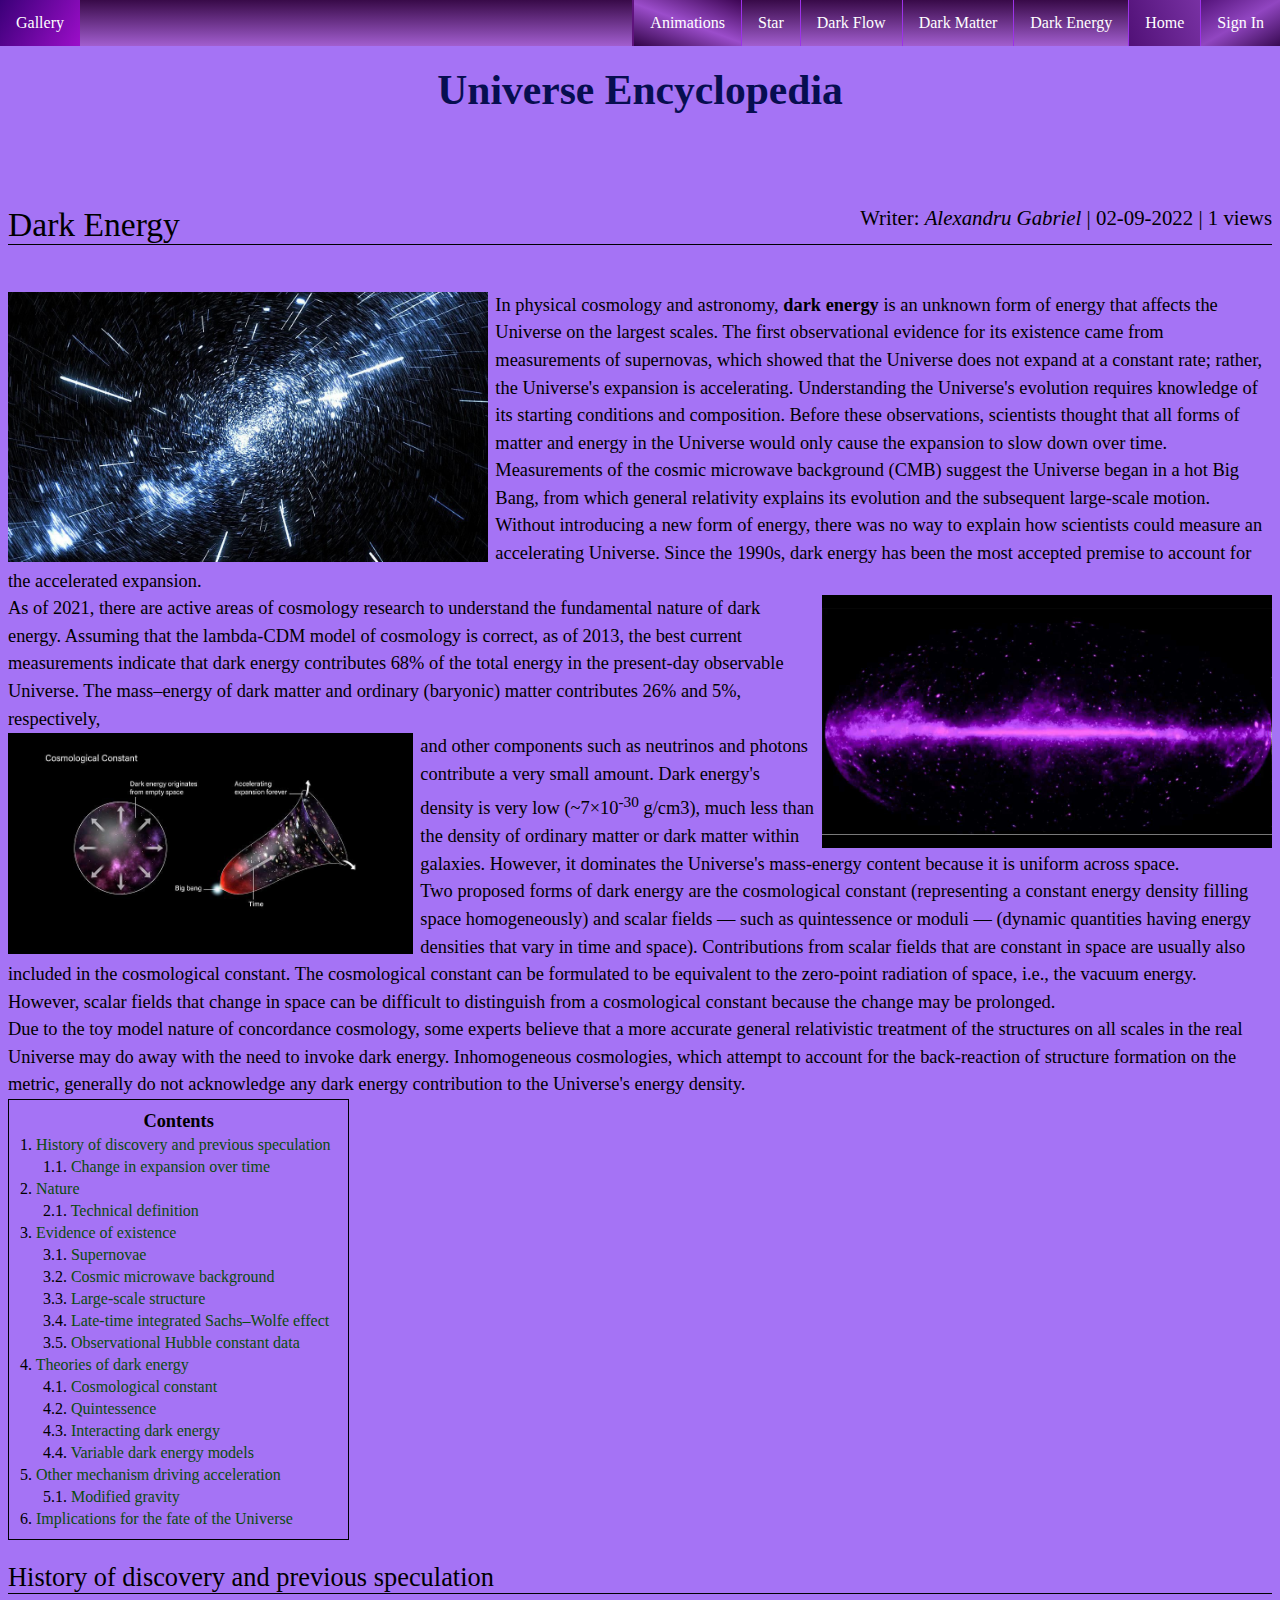
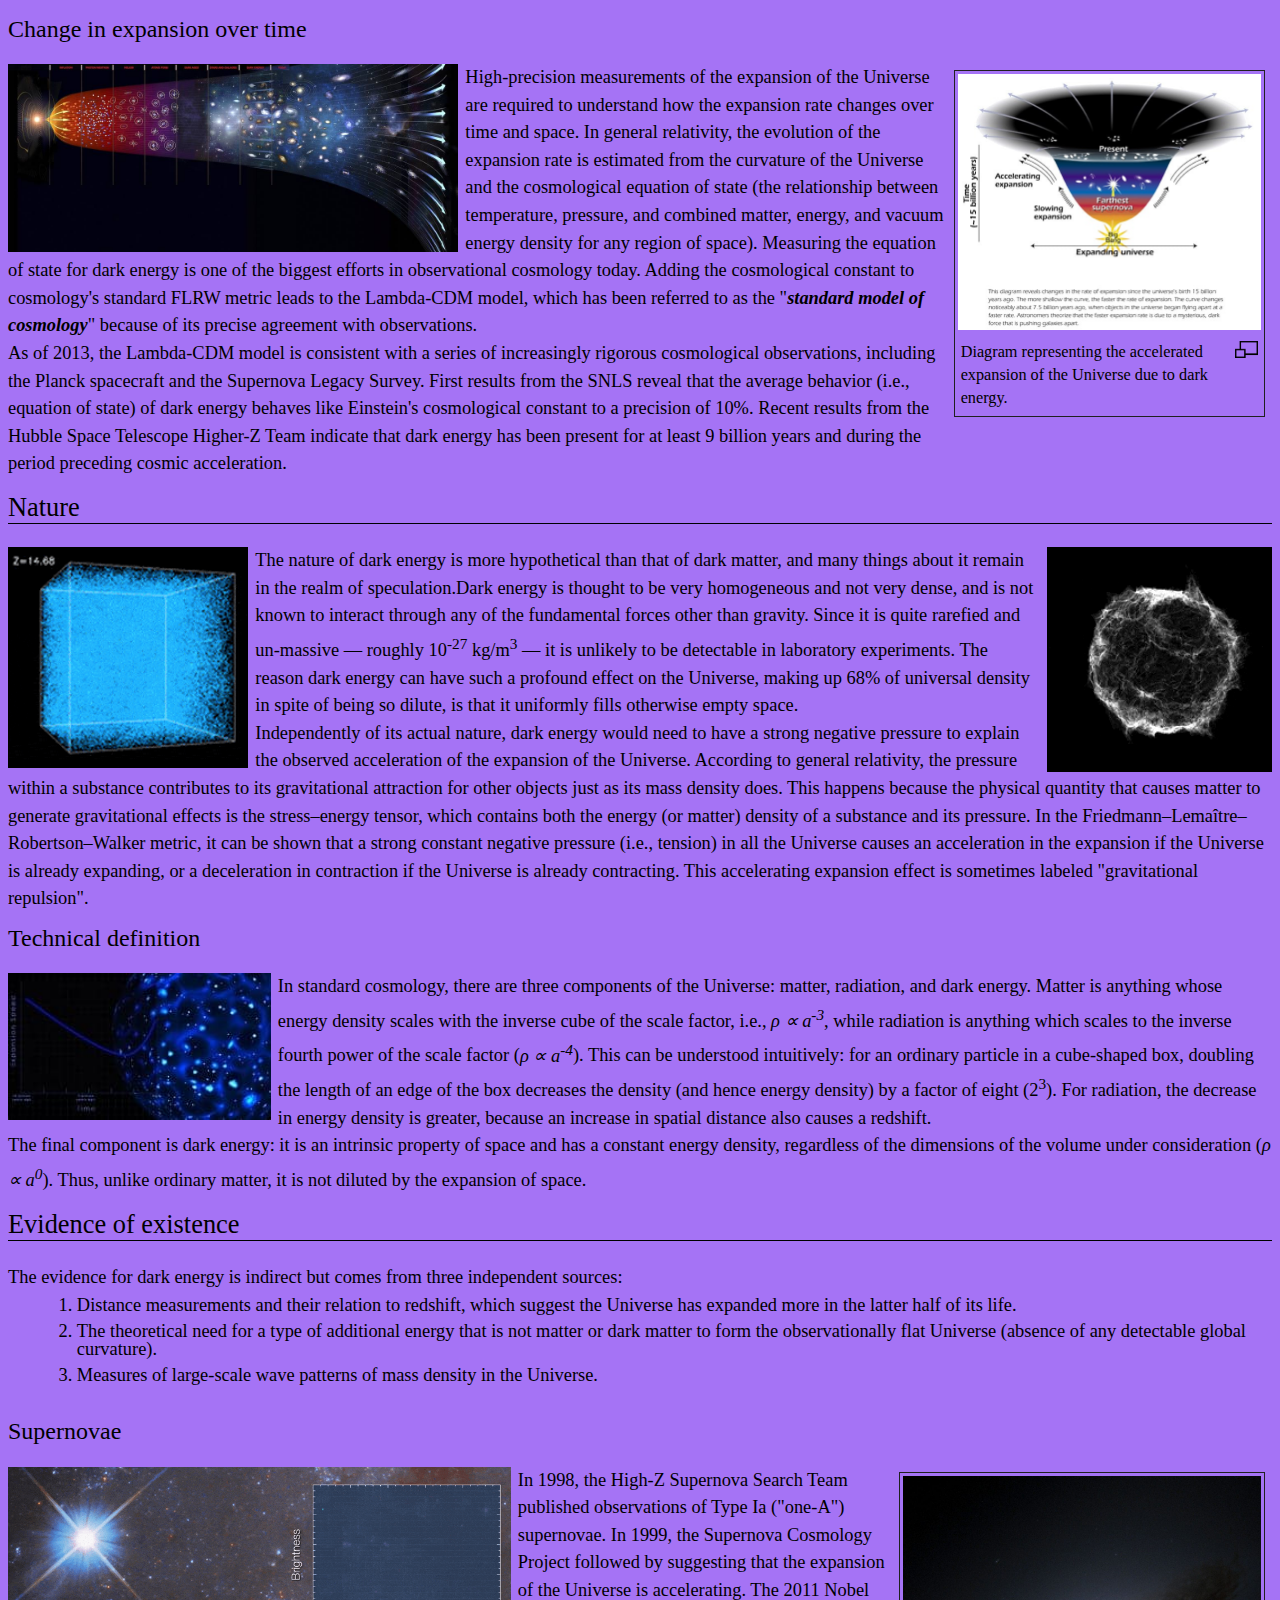
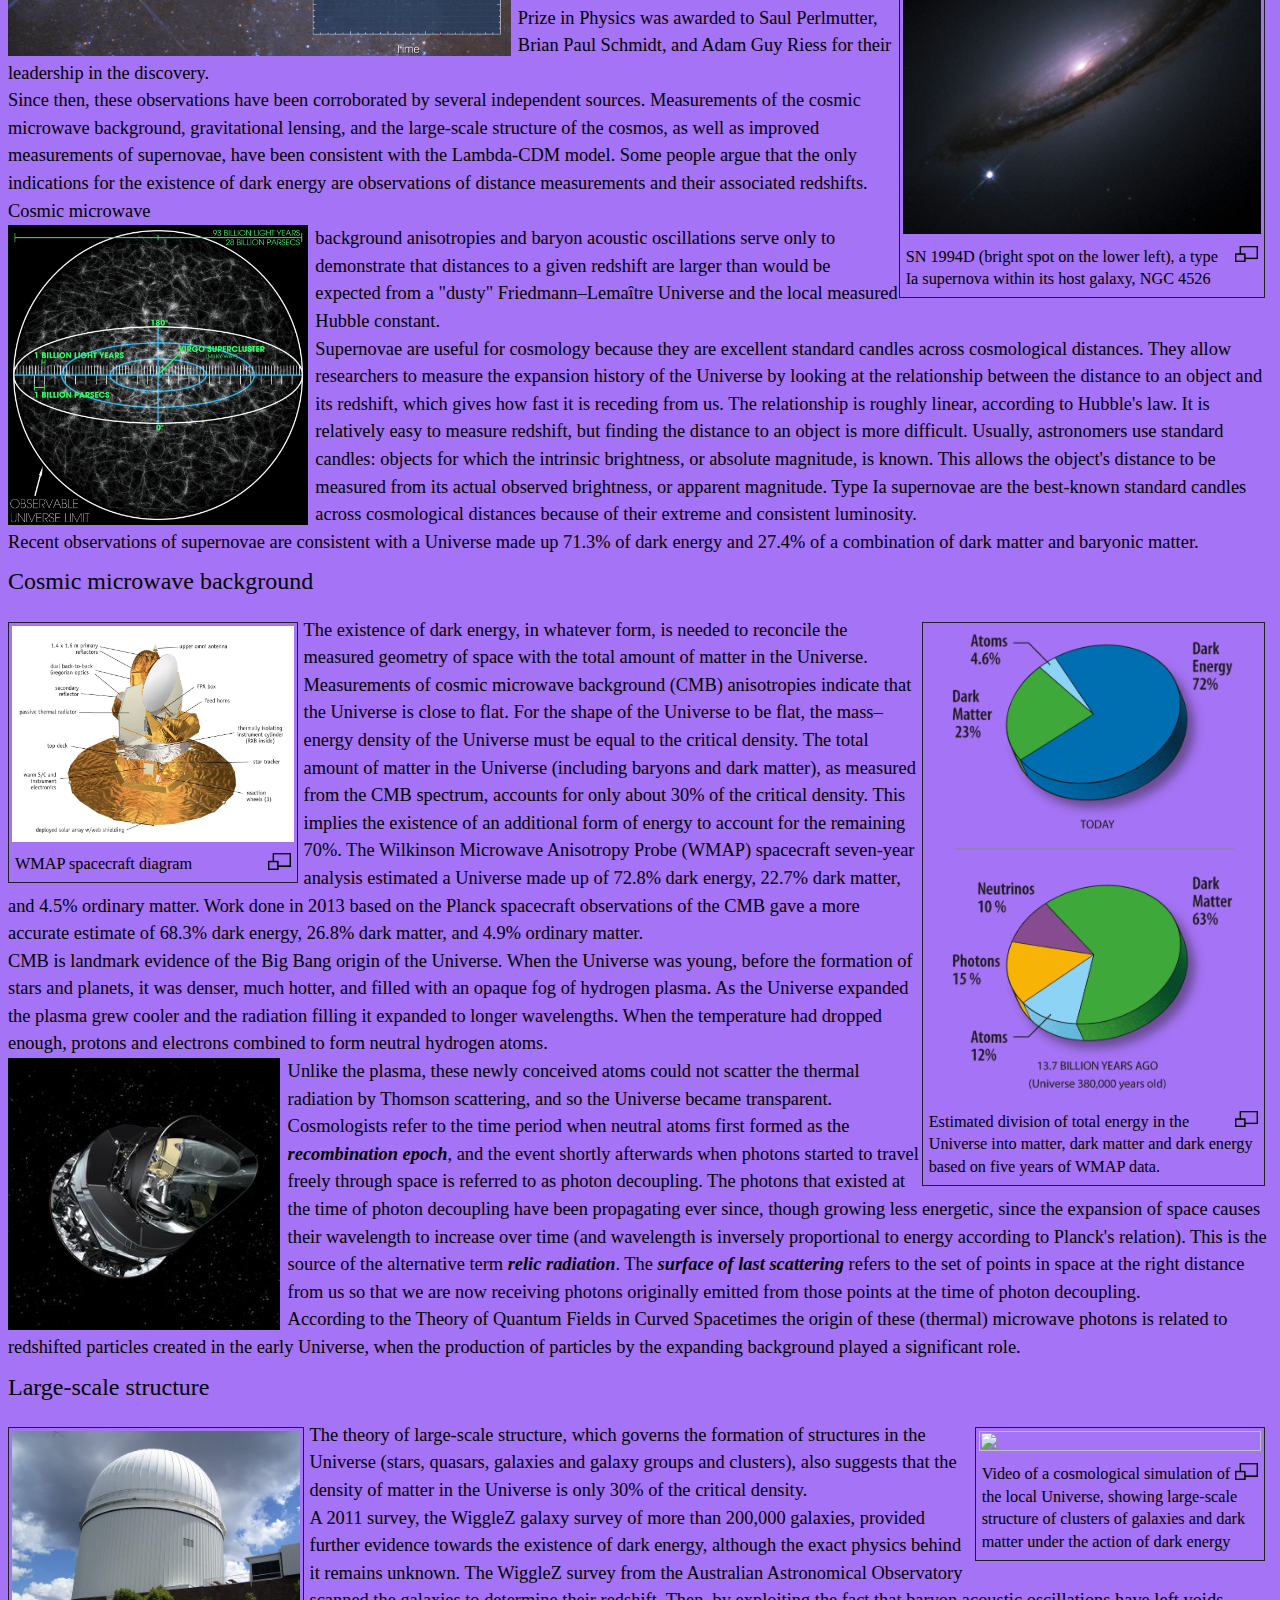
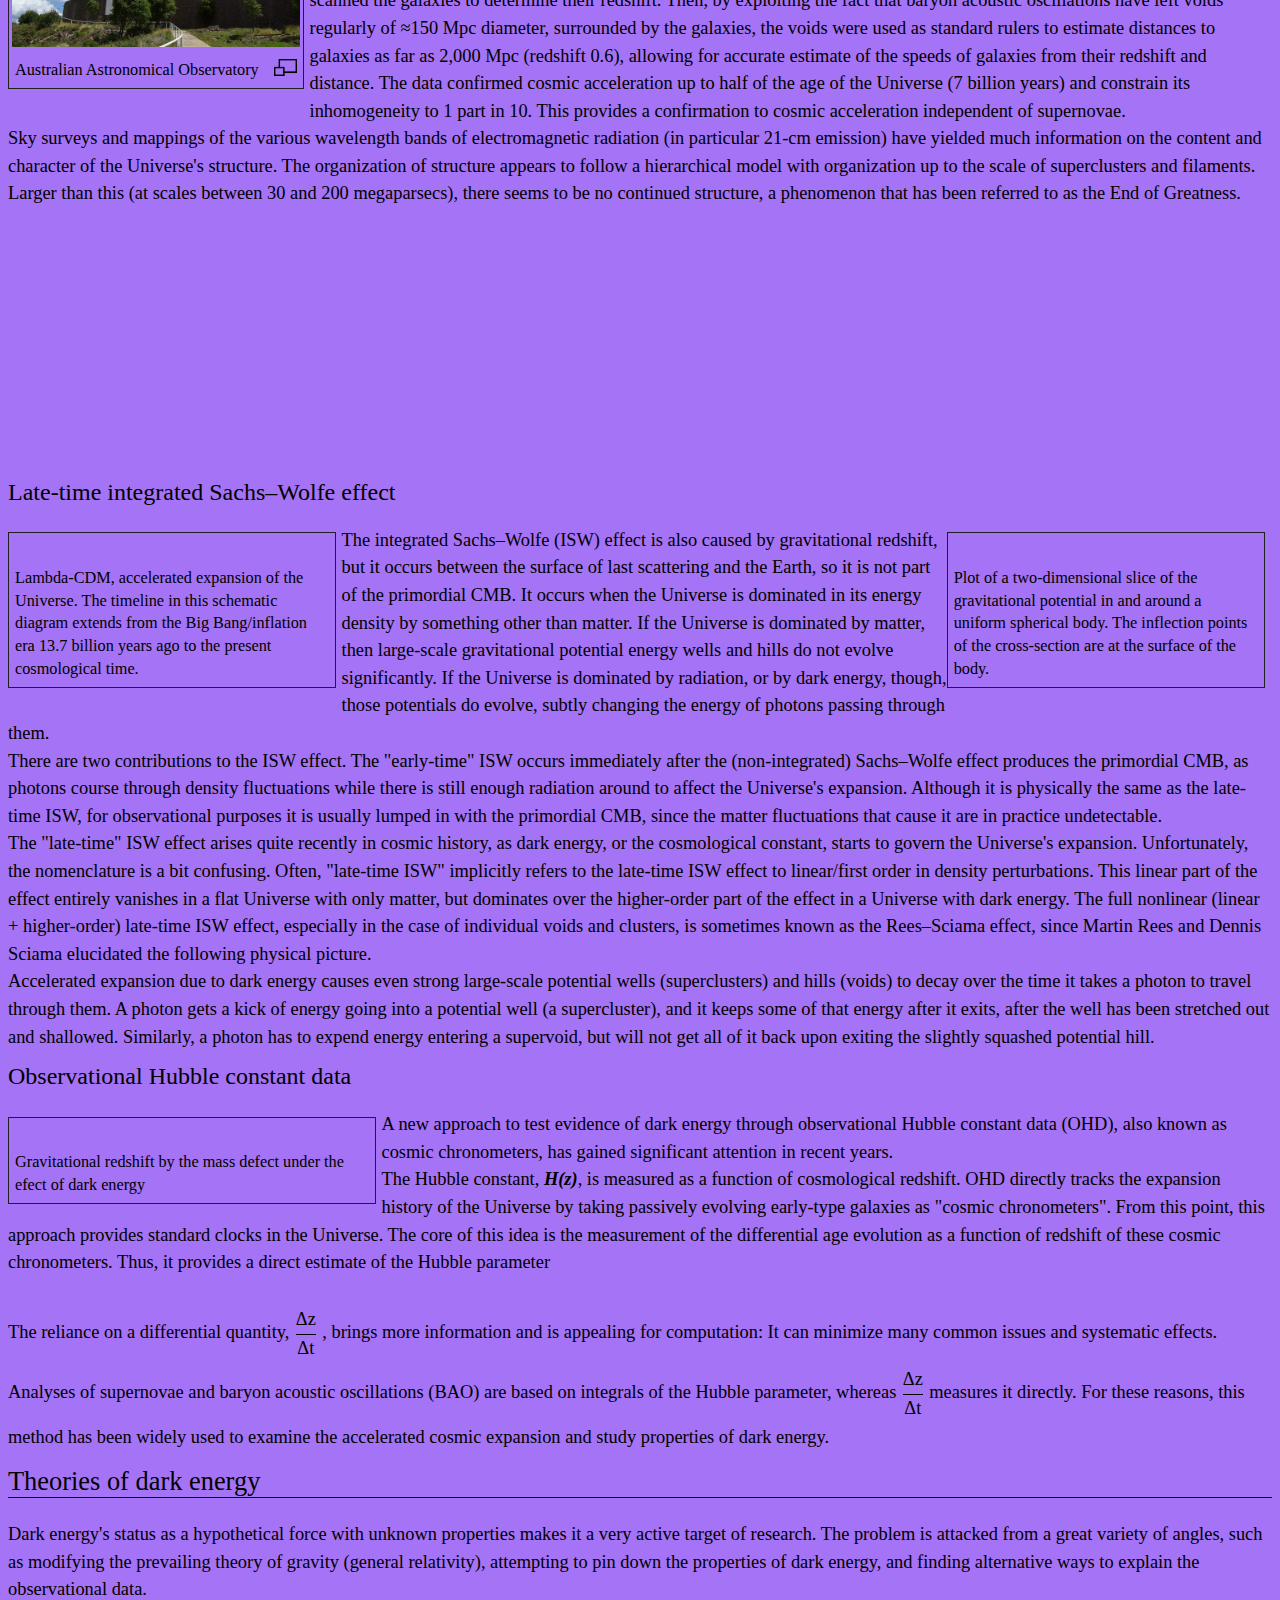
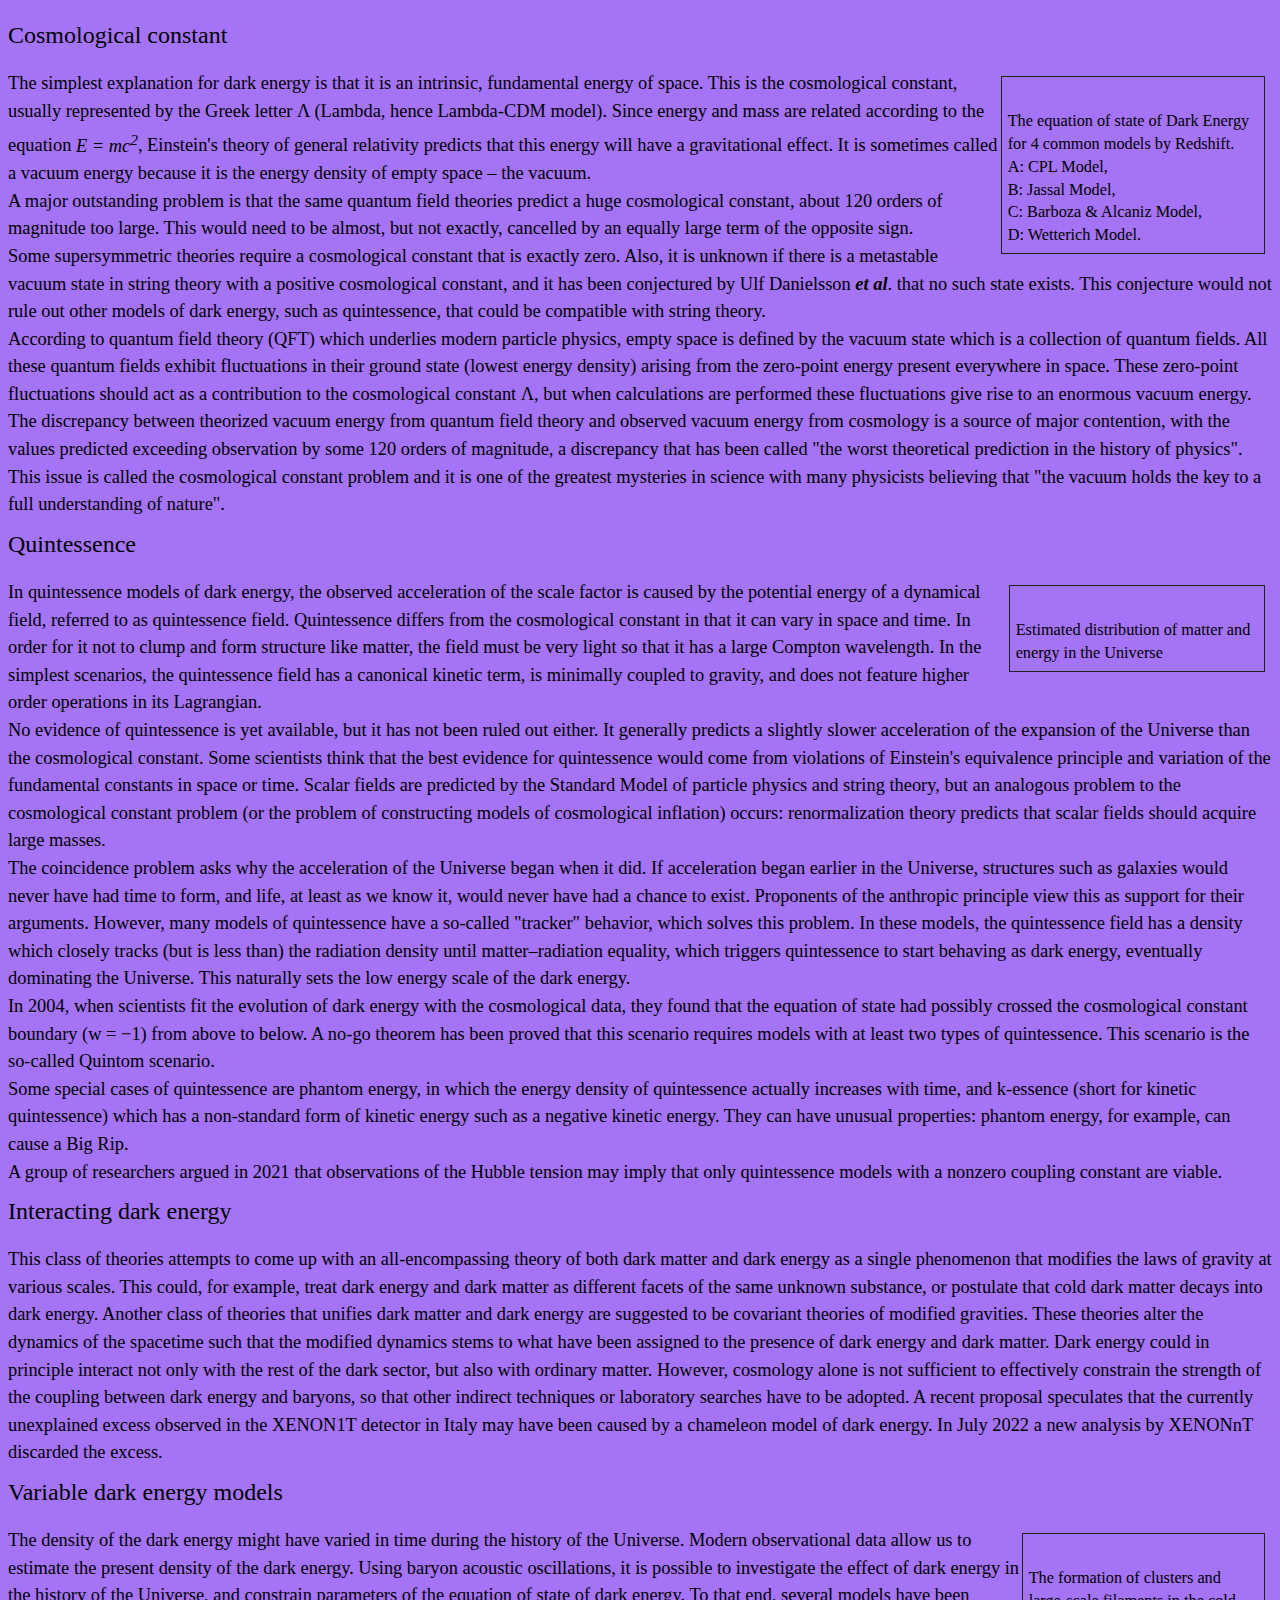
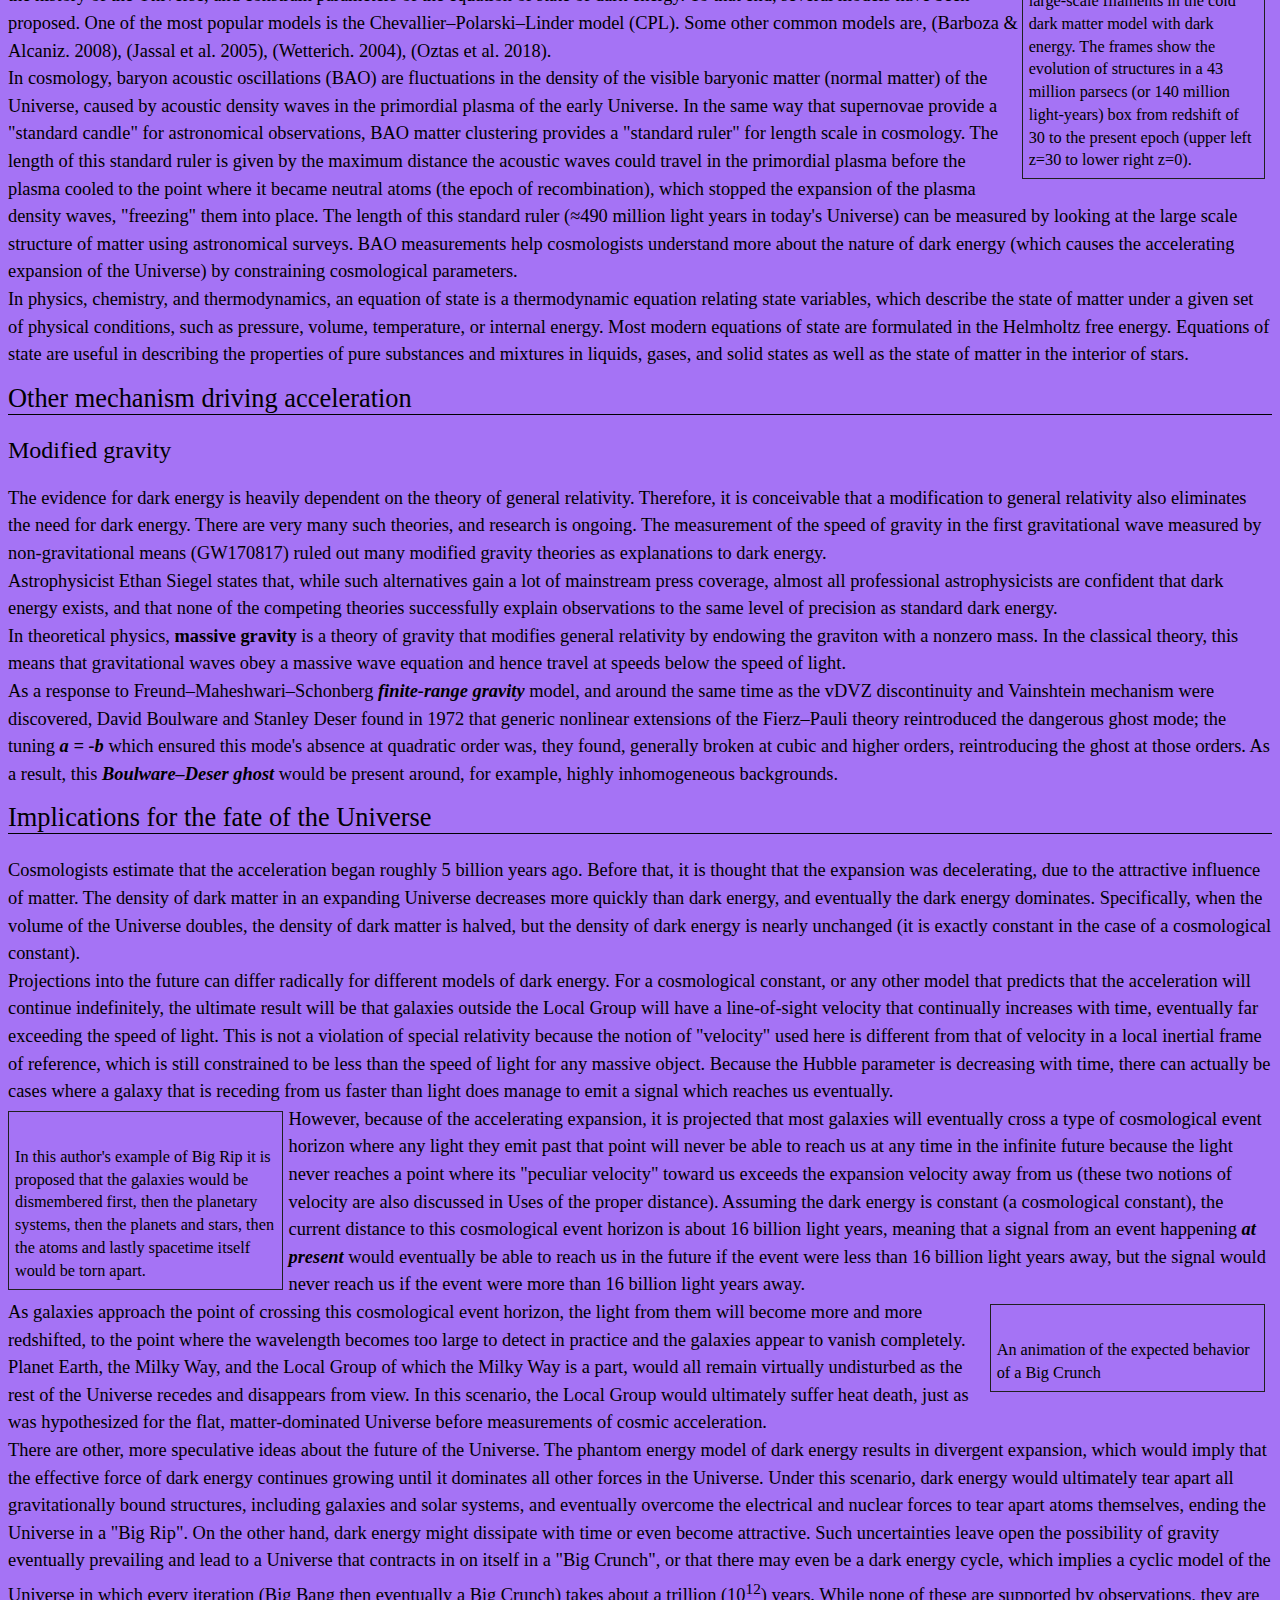
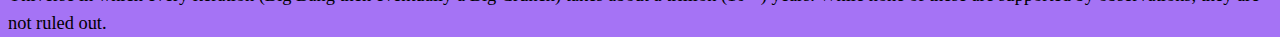
==== commit f156b2d7: "Update Dark Energy.html" ====
--- a/Dark Energy.html
+++ b/Dark Energy.html
@@ -1,5 +1,5 @@
 <!DOCTYPE html>
-<html lang = "en" style = "background-color: #a573f5; width: 1521.5px">
+<html lang = "en" style = "background-color: #a573f5; width: 100%">
     <head>
         <title>
             Dark Energy
@@ -514,7 +514,7 @@
         <div class = "afterdiv">
             <a href = "#img1">
                 <div class = "image_blur">
-                    <div class = "image_container" style = "width: 32%; float: left; margin-right: 0.4em">
+                    <div class = "image_container" style = "width: 480px; float: left; margin-right: 0.4em">
                         <img loading = "lazy" src = "media\image47.jpeg" style = "float: left; margin-right: 0.4em">
                         <span class = "title font_color" style = "font-size: 130%">
                             Dark Energy
@@ -541,7 +541,7 @@
             an accelerating Universe. Since the 1990s, dark energy has been the most accepted premise to account for the accelerated expansion.
             <a href = "#img2">
                 <div class = "image_blur">
-                    <div class = "image_container" style = "width: 30%; float: right; margin-left: 0.4em">
+                    <div class = "image_container" style = "width: 450px; float: right; margin-left: 0.4em">
                         <img loading = "lazy" src = "media\image49.jpg" style = "float: right">
                         <span class = "title font_color" style = "font-size: 130%">
                             Cosmic Microwave Background
@@ -565,7 +565,7 @@
             dark energy contributes 68% of the total energy in the present-day observable Universe. The mass–energy of dark matter and ordinary (baryonic) matter contributes 26% and 5%, respectively, 
             <a href = "#img3">
                 <div class = "image_blur">
-                    <div class = "image_container" style = "width: 27%; float: left; margin-right: 0.4em">
+                    <div class = "image_container" style = "width: 405px; float: left; margin-right: 0.4em">
                         <img loading = "lazy" src = "media\image48.jpg" style = "float: left; margin-right: 0.4em">
                         <span class = "title font_color" style = "font-size: 130%">
                             Big Bang
@@ -778,7 +778,7 @@
             </div>
             <a href = "#img5">
                 <div class = "image_blur">
-                    <div class = "image_container" style = "width: 30%; float: left; margin-right: 0.4em">
+                    <div class = "image_container" style = "width: 450px; float: left; margin-right: 0.4em">
                         <img loading = "lazy" src = "media\R4.jpeg" style = "float: left; margin-right: 0.4em">
                         <span class = "title font_color" style = "font-size: 130%">
                             Universe Expansion
@@ -817,7 +817,7 @@
         <div class = "afterdiv">
             <a href = "#img6">
                 <div class = "image_blur">
-                    <div class = "image_container" style = "width: 16%; float: left; margin-right: 0.4em">
+                    <div class = "image_container" style = "width: 240px; float: left; margin-right: 0.4em">
                         <img loading = "lazy" src = "media\image52.gif" style = "float: left">
                         <span class = "title font_color" style = "font-size: 130%">
                             Dark matter in Universe
@@ -840,7 +840,7 @@
             </a>
             <a href = "#img7">
                 <div class = "image_blur">
-                    <div class = "image_container" style = "width: 15%; float: right; margin-left: 0.4em">
+                    <div class = "image_container" style = "width: 225px; float: right; margin-left: 0.4em">
                         <img loading = "lazy" src = "media\image51.gif" style = "float: right">
                         <span class = "title font_color" style = "font-size: 130%">
                             Drak matter
@@ -877,7 +877,7 @@
         <div class = "afterdiv">
             <a href = "#img8">
                 <div class = "image_blur">
-                    <div class = "image_container" style = "width: 17.5%; float: left; margin-right: 0.4em">
+                    <div class = "image_container" style = "width: 262.5px; float: left; margin-right: 0.4em">
                         <img loading = "lazy" src = "media\image53.jpeg" style = "float: left">
                         <span class = "title font_color" style = "font-size: 120%">
                             Dark matter graph
@@ -956,7 +956,7 @@
             </div>
             <a href = "#img10">
                 <div class = "image_blur">
-                    <div class = "image_container" style = "width: 33.5%; float: left; margin-right: 0.4em">
+                    <div class = "image_container" style = "width: 502.5px; float: left; margin-right: 0.4em">
                         <img loading = "lazy" src = "media\image55.gif" style = "float: left">
                         <span class = "title font_color" style = "font-size: 130%">
                             Supernova formation
@@ -982,7 +982,7 @@
             have been consistent with the Lambda-CDM model. Some people argue that the only indications for the existence of dark energy are observations of distance measurements and their associated redshifts. Cosmic microwave 
             <a href = "#img11">
                 <div class = "image_blur">
-                    <div class = "image_container" style = "width: 20%; float: left; margin-right: 0.4em">
+                    <div class = "image_container" style = "width: 300px; float: left; margin-right: 0.4em">
                         <img loading = "lazy" src = "media\image56.png" style = "float: left">
                         <span class = "title font_color" style = "font-size: 130%">
                             Observable Universe
@@ -1070,7 +1070,7 @@
             grew cooler and the radiation filling it expanded to longer wavelengths. When the temperature had dropped enough, protons and electrons combined to form neutral hydrogen atoms. 
             <a href = "#img14">
                 <div class = "image_blur">
-                    <div class = "image_container" style = "width: 18.15%; float: left; margin-right: 0.4em">
+                    <div class = "image_container" style = "width: 272.25px; float: left; margin-right: 0.4em">
                         <img loading = "lazy" src = "media\image59.jpg" style = "float: left">
                         <span class = "title font_color" style = "font-size: 130%">
                             Planck spacecraft
@@ -1323,7 +1323,7 @@
             </div>
             <a href = "#img21">
                 <div class = "image_blur">
-                    <div class = "image_container" style = "width: 38.6%; float: left; margin-right: 0.4em">
+                    <div class = "image_container" style = "width: 579px; float: left; margin-right: 0.4em">
                         <img loading = "lazy" src = "media\image70.jpg" style = "float: left">
                         <span class = "title font_color" style = "font-size: 130%">
                             Black hole
@@ -1350,7 +1350,7 @@
             This conjecture would not rule out other models of dark energy, such as quintessence, that could be compatible with string theory.<br>
             <a href = "#img22">
                 <div class = "image_blur">
-                    <div class = "image_container" style = "width: 23.2%; float: left; margin-right: 0.4em">
+                    <div class = "image_container" style = "width: 348px; float: left; margin-right: 0.4em">
                         <img loading = "lazy" src = "media\image71.png" style = "float: left">
                         <span class = "title font_color" style = "font-size: 130%">
                             Dark matter
@@ -1407,7 +1407,7 @@
             </div>
             <a href = "#img24">
                 <div class = "image_blur">
-                    <div class = "image_container" style = "width: 25.3%; float: left; margin-right: 0.4em">
+                    <div class = "image_container" style = "width: 379.5px; float: left; margin-right: 0.4em">
                         <img loading = "lazy" src = "media\image75.jpeg" style = "float: left">
                         <span class = "title font_color" style = "font-size: 130%">
                             Quintessence
@@ -1434,7 +1434,7 @@
             inflation) occurs: renormalization theory predicts that scalar fields should acquire large masses.<br>
             <a href = "#img25">
                 <div class = "image_blur">
-                    <div class = "image_container" style = "width: 14.4%; float: right; margin-left: 0.4em">
+                    <div class = "image_container" style = "width: 216px; float: right; margin-left: 0.4em">
                         <img loading = "lazy" src = "media\image77.jpeg" style = "float: right">
                         <span class = "title font_color" style = "font-size: 120%">
                             Quintessence
@@ -1457,7 +1457,7 @@
             The coincidence problem asks why the acceleration of the Universe began when it did. If acceleration began earlier in the Universe, structures such as galaxies would never have had time to form, and life, at least as we know it, would never have had a chance to exist. Proponents of the anthropic 
             principle view this as support for their arguments. 
             <a href = "#img26">
-                <div style = "width: 30.6%; float: left; margin-right: 0.4em">
+                <div style = "width: 459px; float: left; margin-right: 0.4em">
                     <img loading = "lazy" src = "media\image74.jpg" style = "float: left">
                     <span class = "title font_color" style = "font-size: 130%">
                         Neutron star eruption
@@ -1492,7 +1492,7 @@
         </h2>
         <div class = "afterdiv">
             <a href = "#img27">
-                <div style = "width: 19%; float: left; margin-right: 0.4em">
+                <div style = "width: 285px; float: left; margin-right: 0.4em">
                     <img loading = "lazy" src = "media\image79.jpeg" style = "float: left">
                     <span class = "title font_color" style = "font-size: 130%">
                         Neutron star eruption
@@ -1547,7 +1547,7 @@
                 </div>
             </div>
             <a href = "#img29">
-                <div style = "width: 22.3%; float: left; margin-right: 0.4em">
+                <div style = "width: 334.5px; float: left; margin-right: 0.4em">
                     <img loading = "lazy" src = "media\image81.jpg" style = "float: left">
                     <span class = "title font_color" style = "font-size: 130%">
                         Neutron star eruption
@@ -1588,7 +1588,7 @@
         </h2>
         <div class = "afterdiv">
             <a href = "#img30">
-                <div style = "width: 15.6%; float: left; margin-right: 0.4em">
+                <div style = "width: 234px; float: left; margin-right: 0.4em">
                     <img loading = "lazy" src = "media\image83.jpg" style = "float: left">
                     <span class = "title font_color" style = "font-size: 130%">
                         Neutron star eruption
@@ -1608,7 +1608,7 @@
                 </div>
             </a>
             <a href = "#img31">
-                <div style = "width: 18%; float: right; margin-left: 0.4em">
+                <div style = "width: 270px; float: right; margin-left: 0.4em">
                     <img loading = "lazy" src = "media\image82.jpg" style = "float: right">
                     <span class = "title font_color" style = "font-size: 130%">
                         Neutron star eruption
@@ -1644,7 +1644,7 @@
         </h2>
         <div class = "afterdiv">
             <a href = "#img32">
-                <div style = "width: 22.2%; float: left; margin-right: 0.4em">
+                <div style = "width: 333px; float: left; margin-right: 0.4em">
                     <img loading = "lazy" src = "media\image85.gif" style = "float: left">
                     <span class = "title font_color" style = "font-size: 130%">
                         Neutron star eruption
@@ -1666,7 +1666,7 @@
             Cosmologists estimate that the acceleration began roughly 5 billion years ago. Before that, it is thought that the expansion was decelerating, due to the attractive influence of matter. The density of dark matter in an expanding Universe decreases more quickly than dark energy, and eventually the dark energy dominates. 
             Specifically, when the volume of the Universe doubles, the density of dark matter is halved, but the density of dark energy is nearly unchanged (it is exactly constant in the case of a cosmological constant).<br>
             <a href = "#img33">
-                <div style = "width: 20%; float: right; margin-left: 0.4em">
+                <div style = "width: 300px; float: right; margin-left: 0.4em">
                     <img loading = "lazy" src = "media\output_kbDMbl.gif" style = "float: right">
                     <span class = "title font_color" style = "font-size: 130%">
                         Neutron star eruption
@@ -1745,4 +1745,4 @@
             of these are supported by observations, they are not ruled out.
         </div>
     </body> 
-</html>+</html>
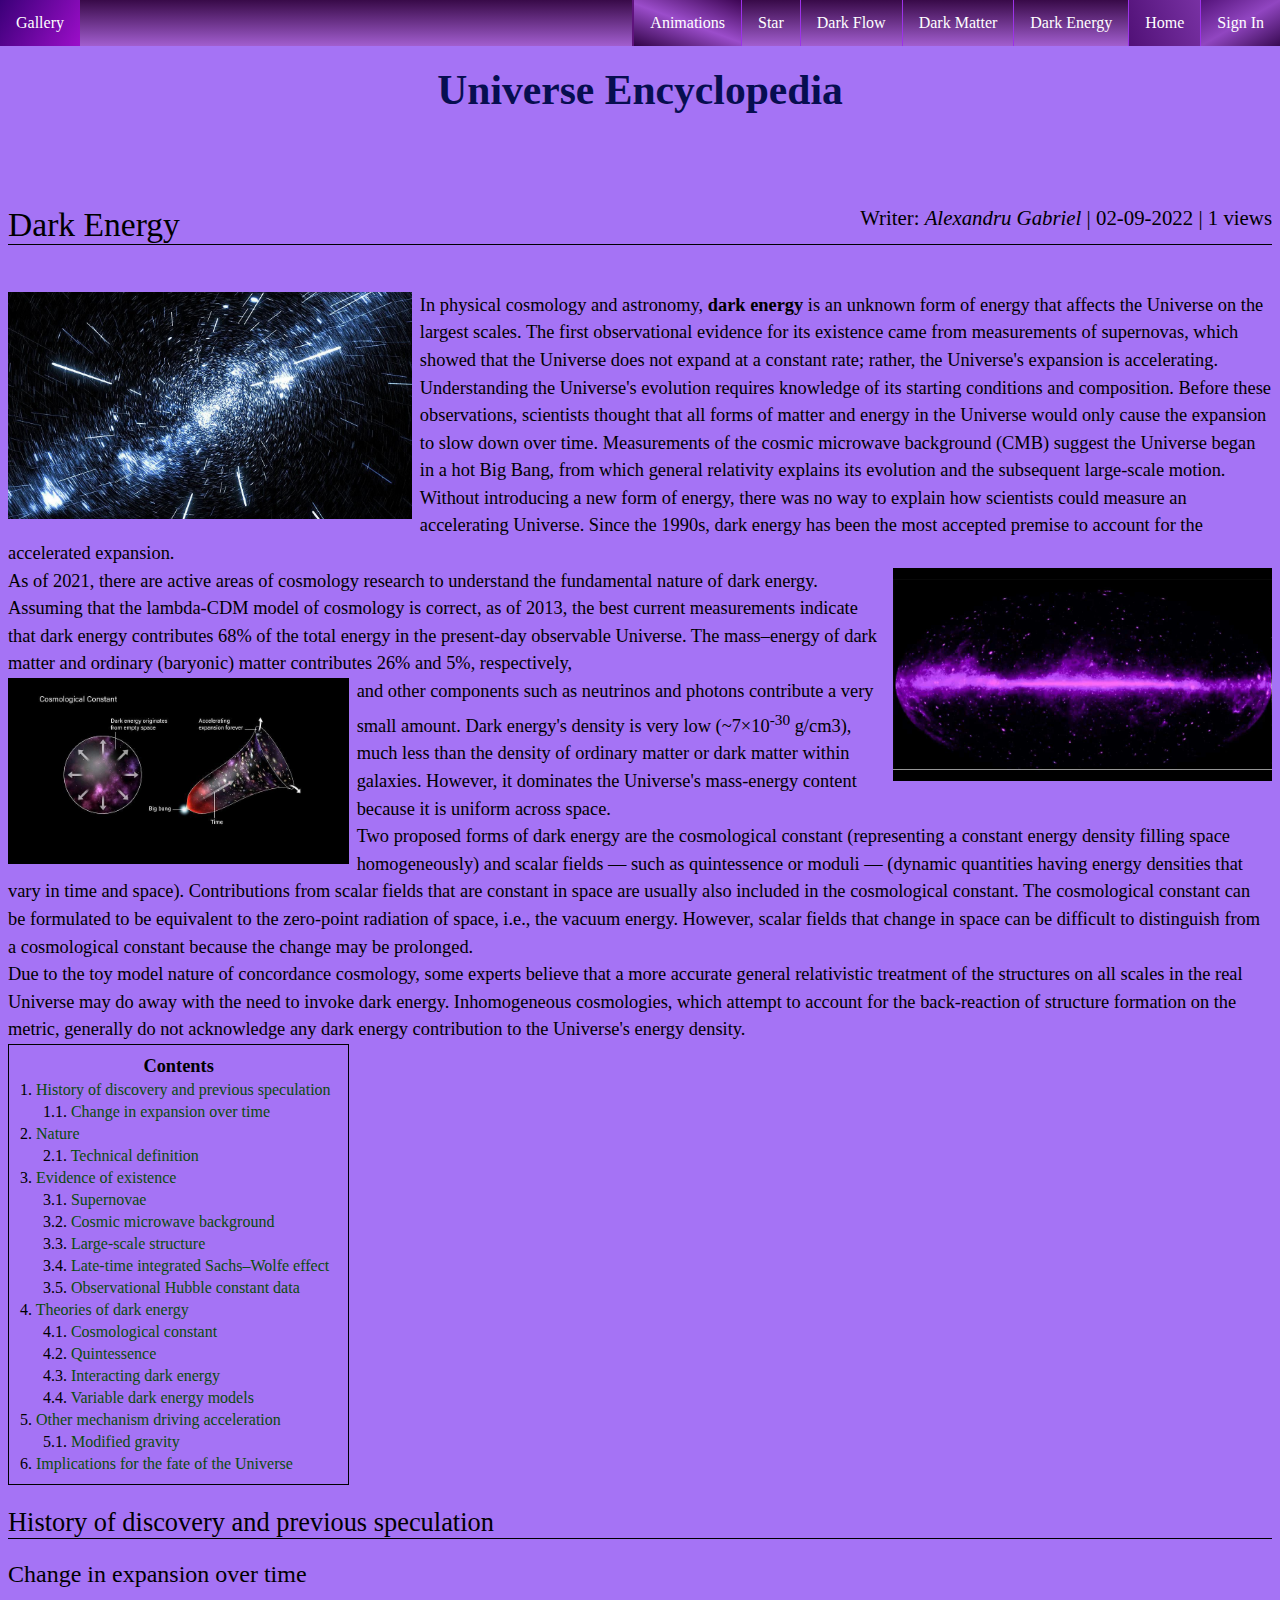
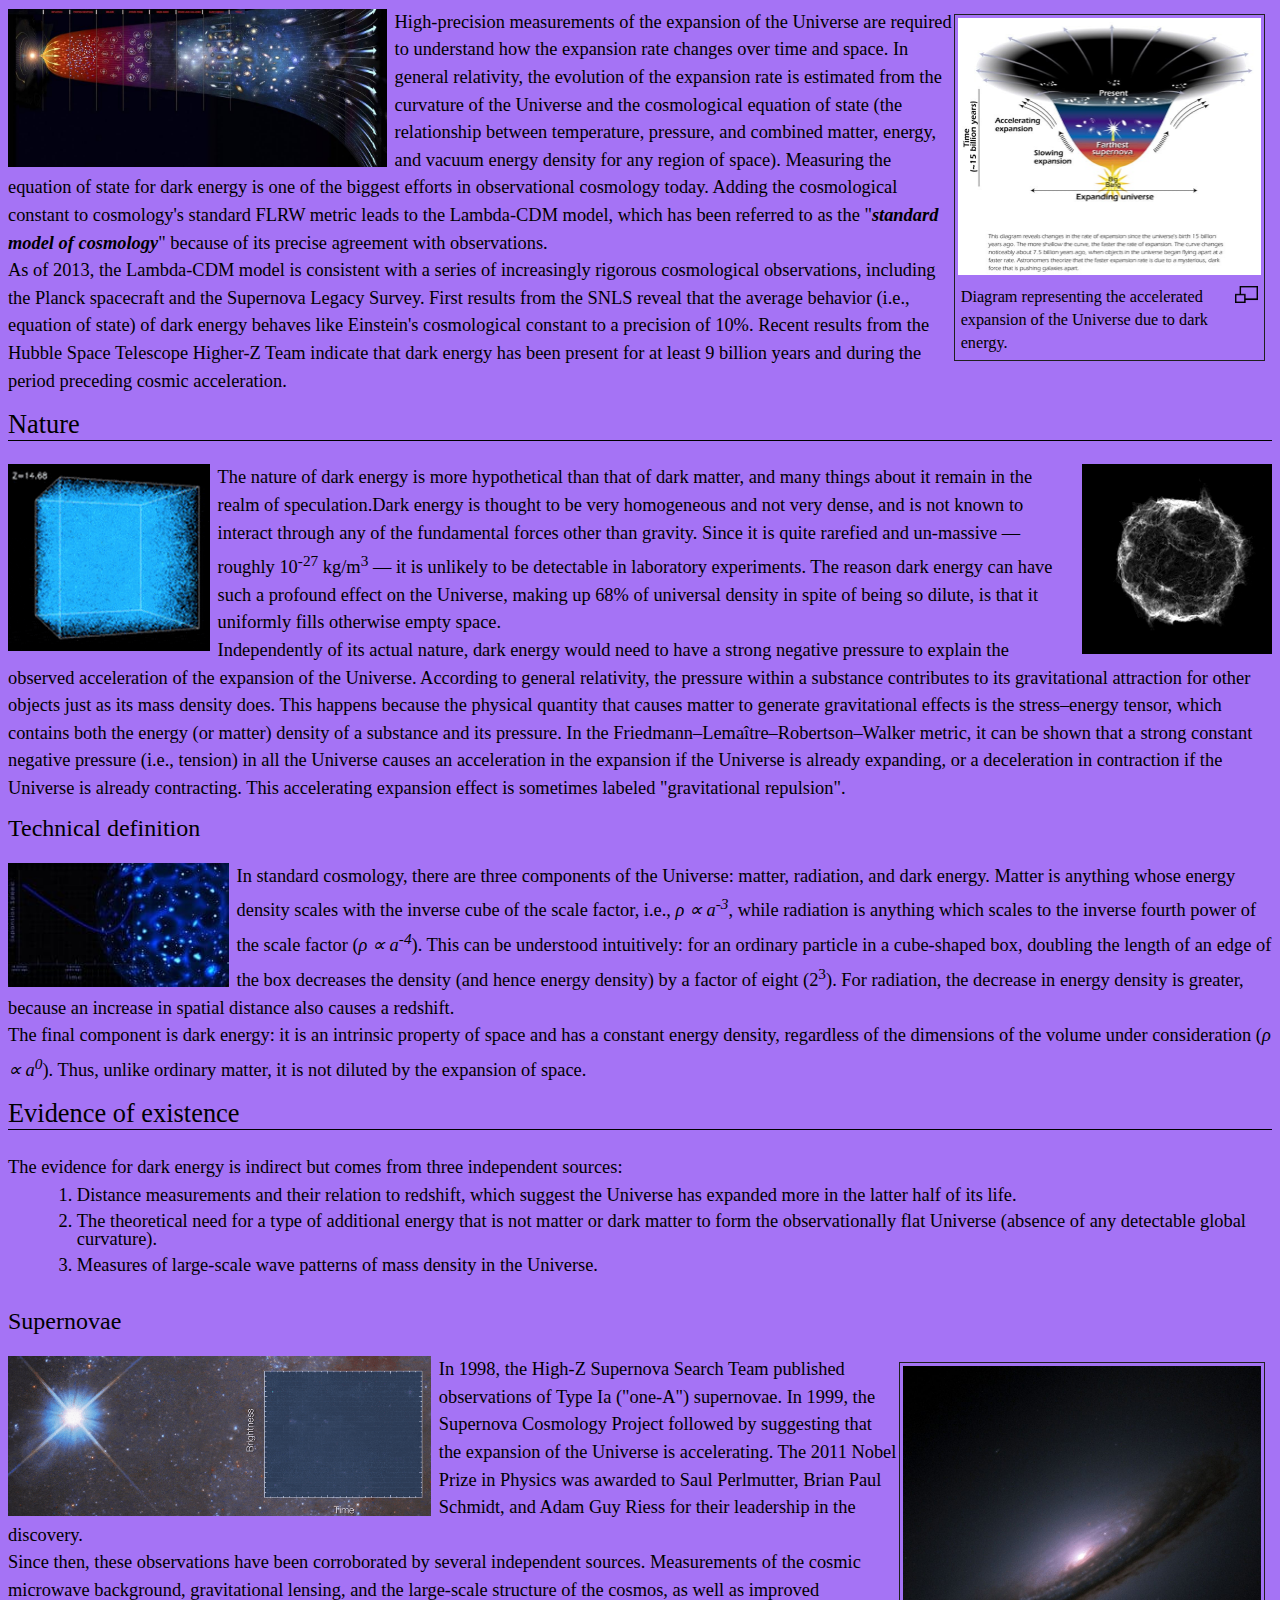
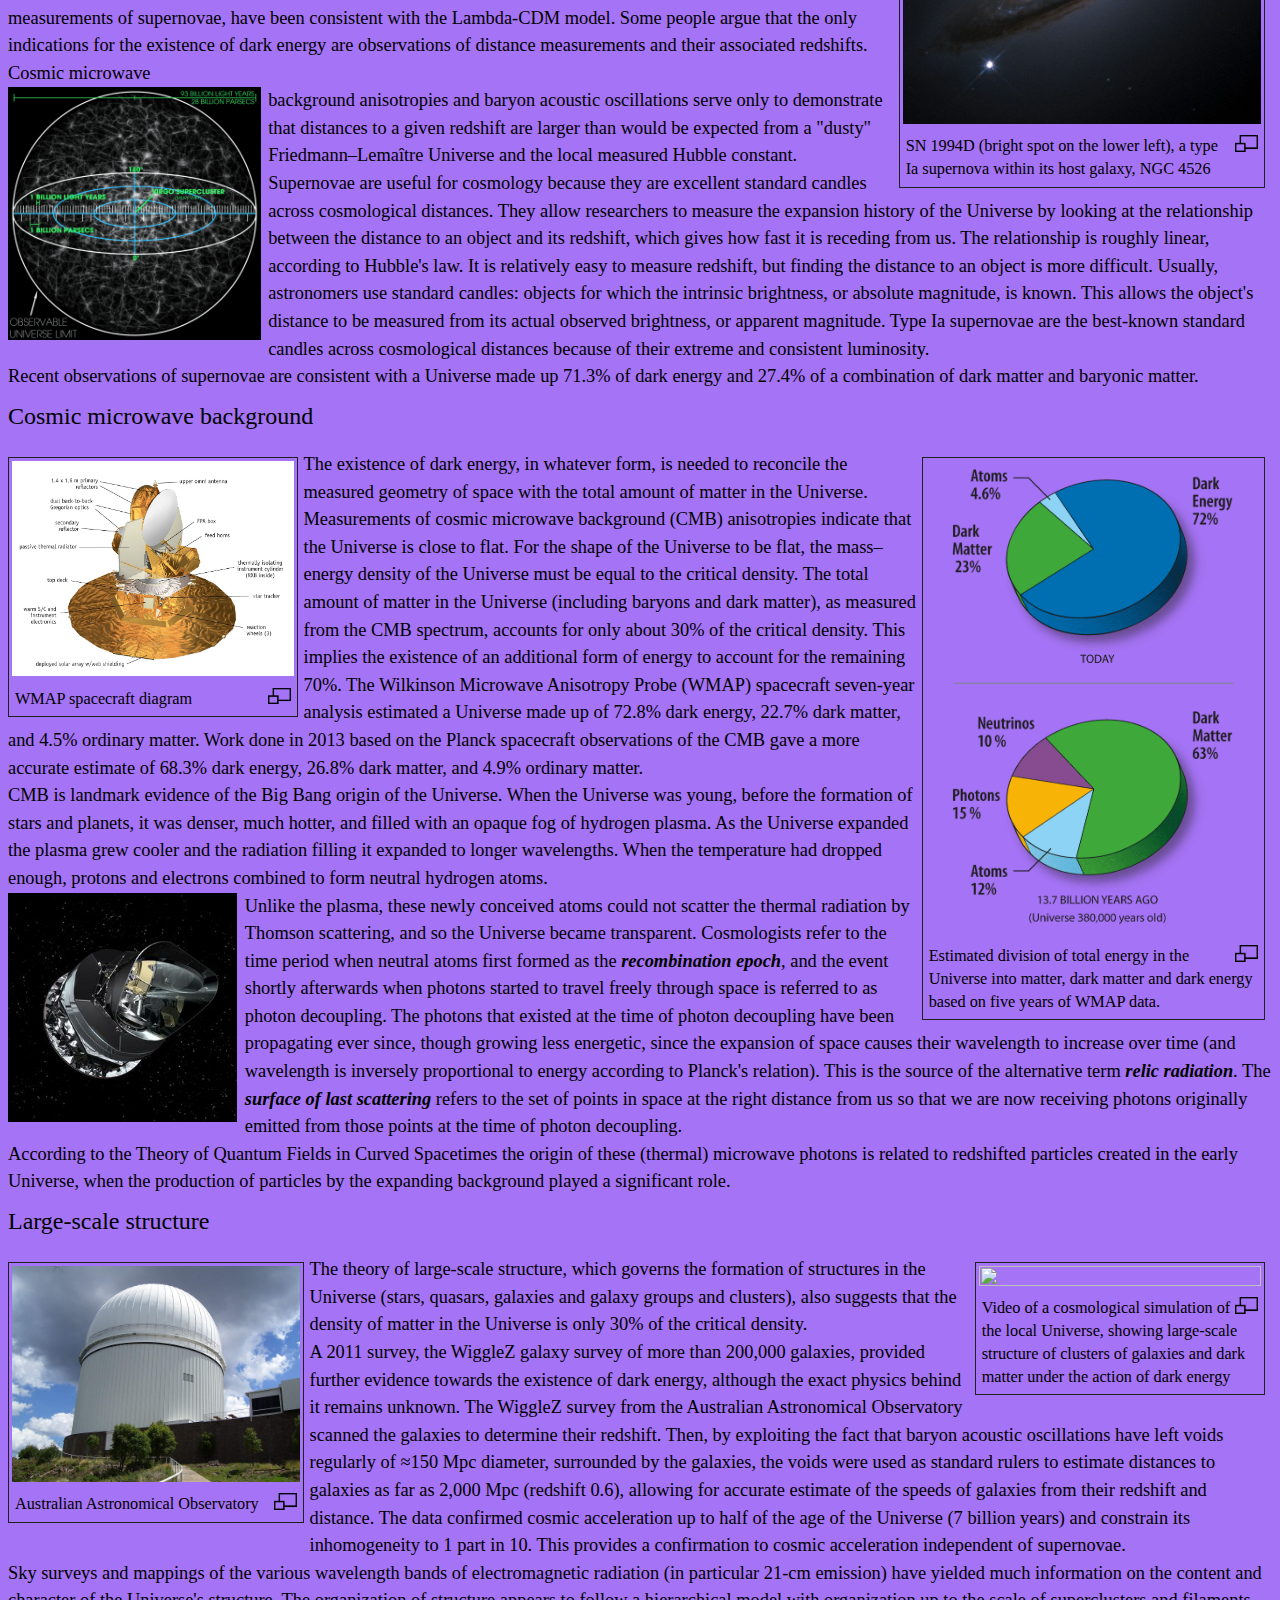
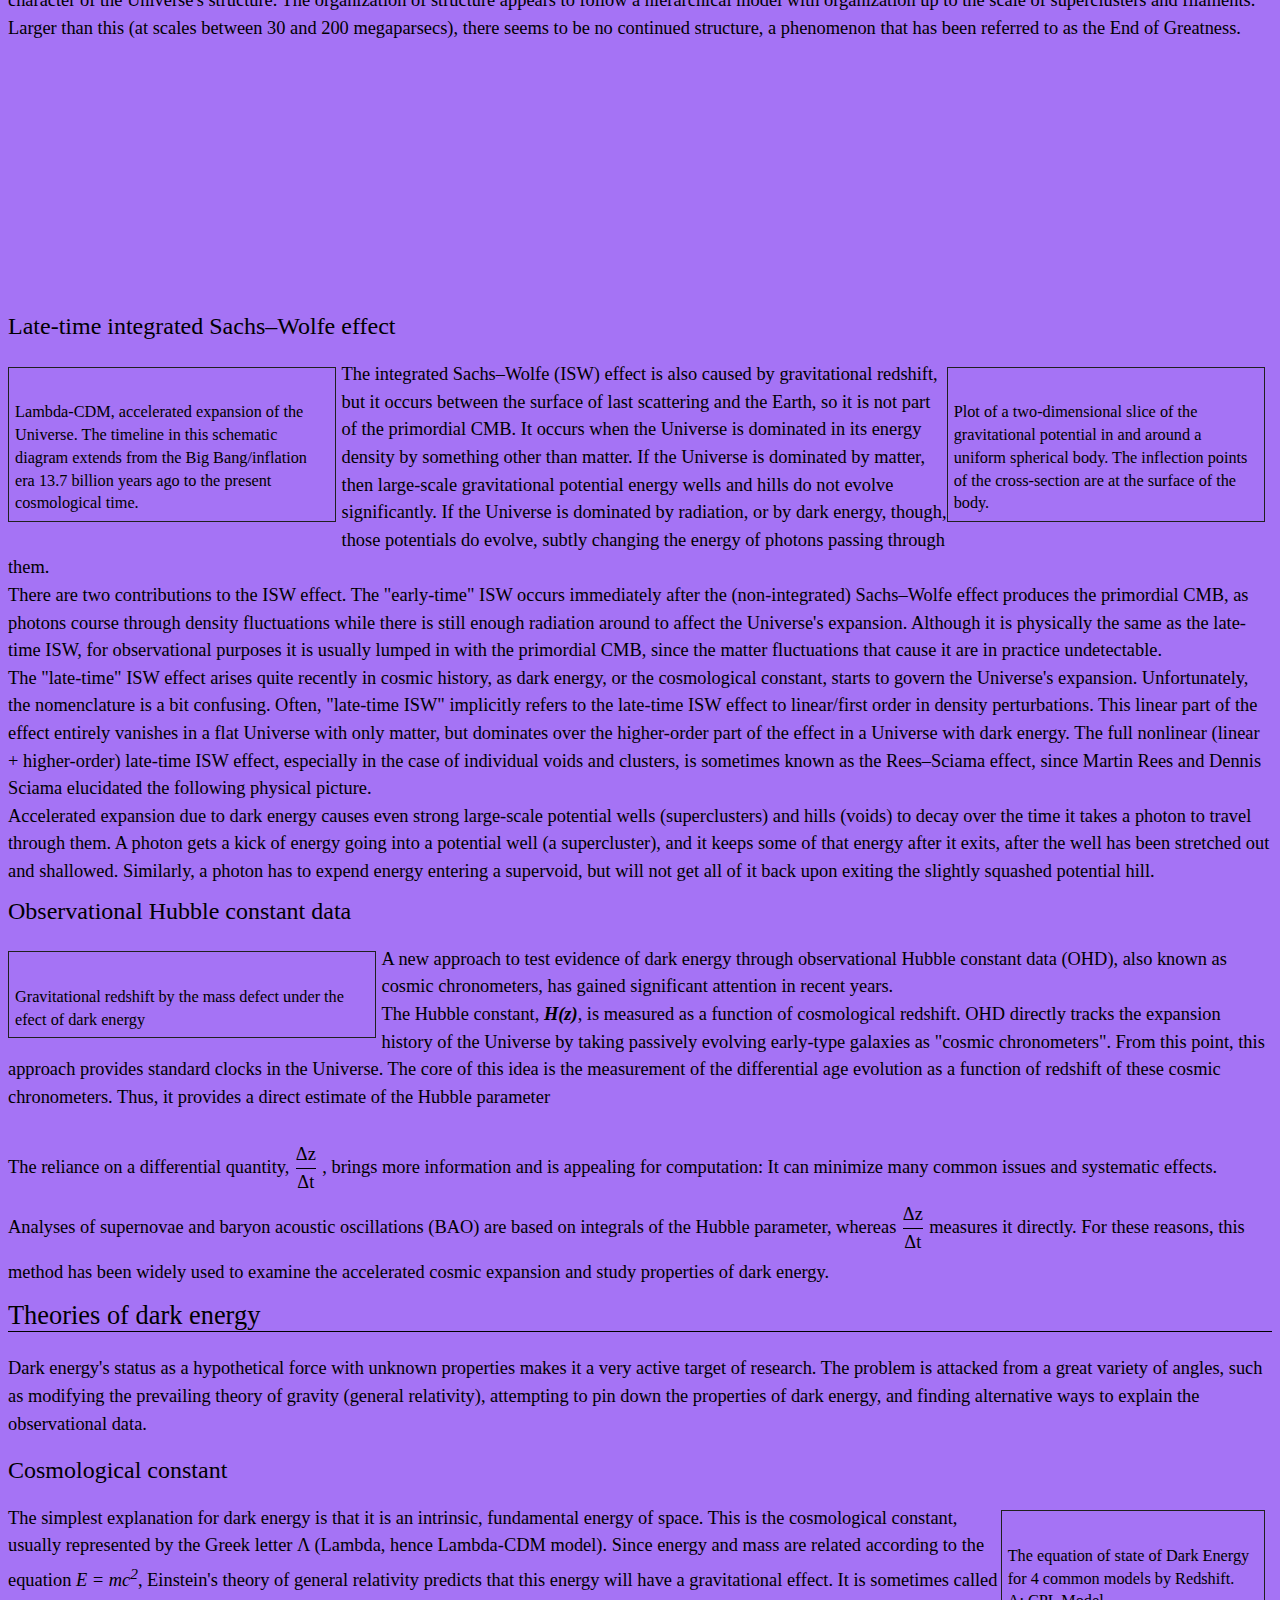
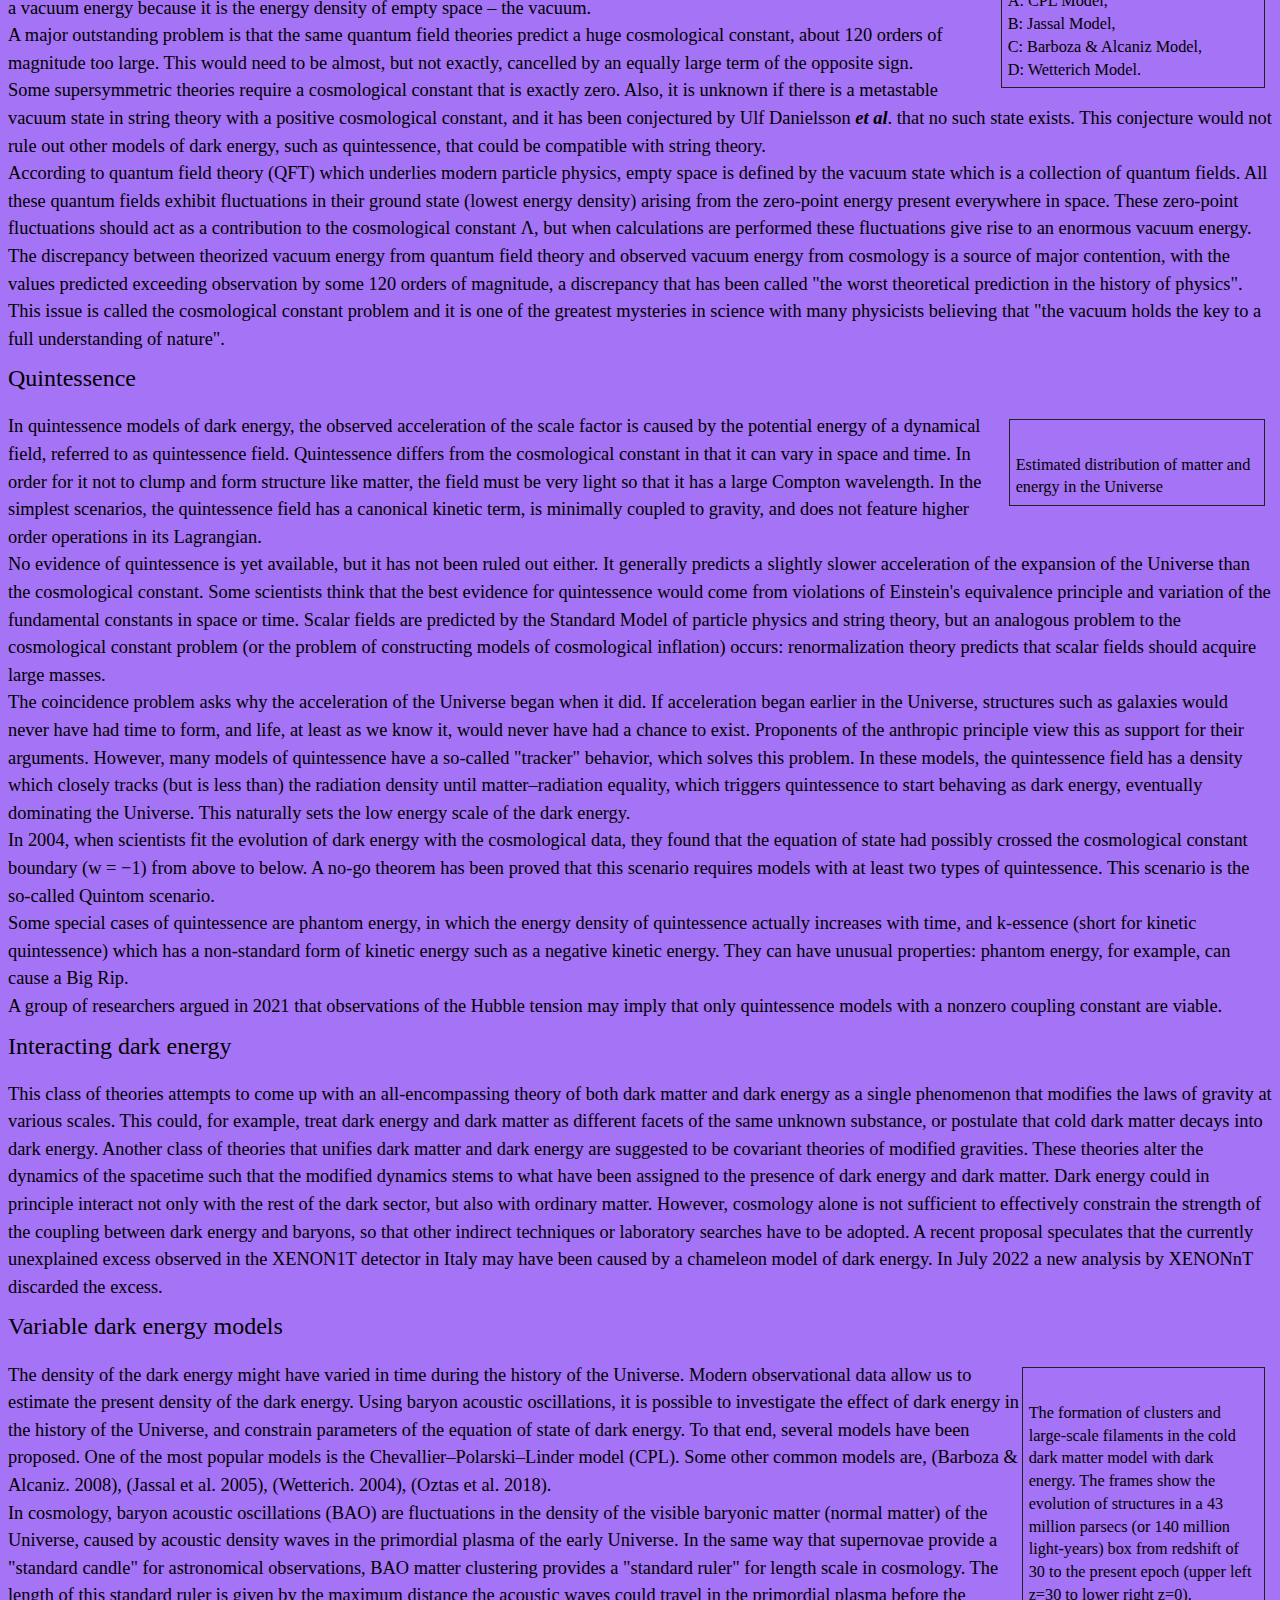
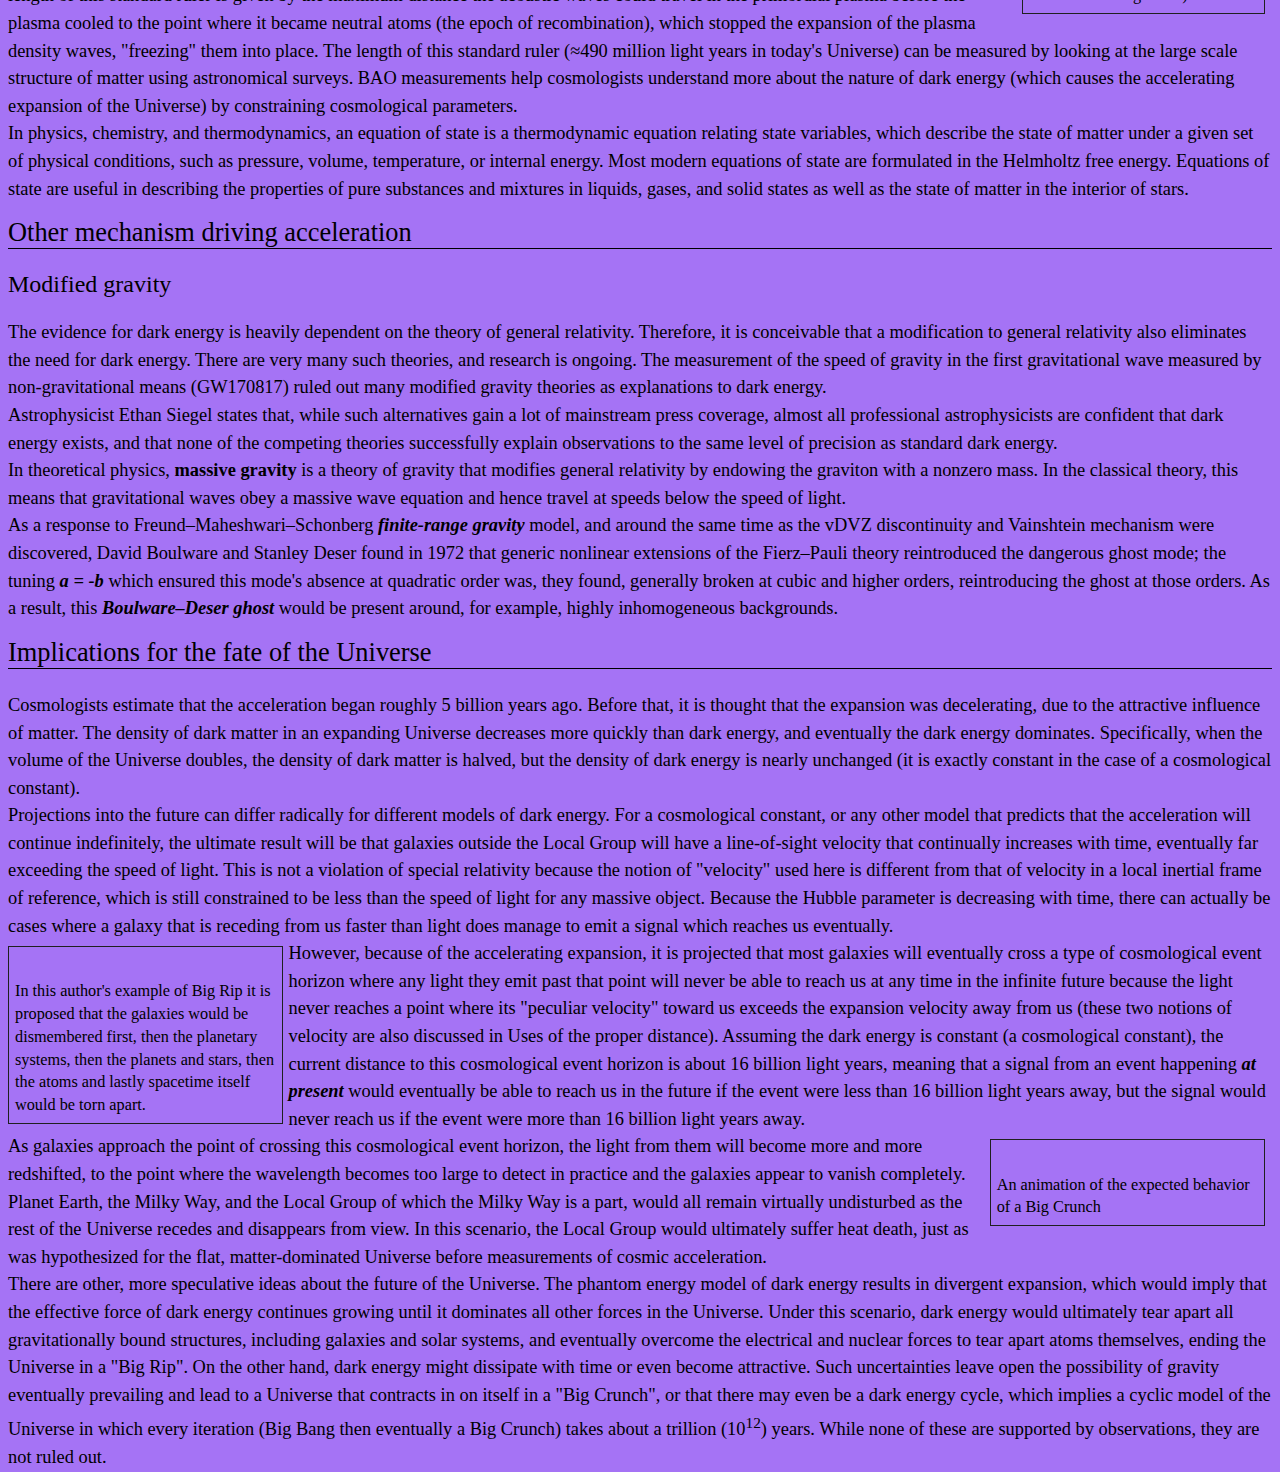
==== commit 0d3bfb7b: "Update Dark Energy.html" ====
--- a/Dark Energy.html
+++ b/Dark Energy.html
@@ -514,7 +514,7 @@
         <div class = "afterdiv">
             <a href = "#img1">
                 <div class = "image_blur">
-                    <div class = "image_container" style = "width: 480px; float: left; margin-right: 0.4em">
+                    <div class = "image_container" style = "width: 32%; float: left; margin-right: 0.4em">
                         <img loading = "lazy" src = "media\image47.jpeg" style = "float: left; margin-right: 0.4em">
                         <span class = "title font_color" style = "font-size: 130%">
                             Dark Energy
@@ -541,7 +541,7 @@
             an accelerating Universe. Since the 1990s, dark energy has been the most accepted premise to account for the accelerated expansion.
             <a href = "#img2">
                 <div class = "image_blur">
-                    <div class = "image_container" style = "width: 450px; float: right; margin-left: 0.4em">
+                    <div class = "image_container" style = "width: 30%; float: right; margin-left: 0.4em">
                         <img loading = "lazy" src = "media\image49.jpg" style = "float: right">
                         <span class = "title font_color" style = "font-size: 130%">
                             Cosmic Microwave Background
@@ -565,7 +565,7 @@
             dark energy contributes 68% of the total energy in the present-day observable Universe. The mass–energy of dark matter and ordinary (baryonic) matter contributes 26% and 5%, respectively, 
             <a href = "#img3">
                 <div class = "image_blur">
-                    <div class = "image_container" style = "width: 405px; float: left; margin-right: 0.4em">
+                    <div class = "image_container" style = "width: 27%; float: left; margin-right: 0.4em">
                         <img loading = "lazy" src = "media\image48.jpg" style = "float: left; margin-right: 0.4em">
                         <span class = "title font_color" style = "font-size: 130%">
                             Big Bang
@@ -778,7 +778,7 @@
             </div>
             <a href = "#img5">
                 <div class = "image_blur">
-                    <div class = "image_container" style = "width: 450px; float: left; margin-right: 0.4em">
+                    <div class = "image_container" style = "width: 30%; float: left; margin-right: 0.4em">
                         <img loading = "lazy" src = "media\R4.jpeg" style = "float: left; margin-right: 0.4em">
                         <span class = "title font_color" style = "font-size: 130%">
                             Universe Expansion
@@ -817,7 +817,7 @@
         <div class = "afterdiv">
             <a href = "#img6">
                 <div class = "image_blur">
-                    <div class = "image_container" style = "width: 240px; float: left; margin-right: 0.4em">
+                    <div class = "image_container" style = "width: 16%; float: left; margin-right: 0.4em">
                         <img loading = "lazy" src = "media\image52.gif" style = "float: left">
                         <span class = "title font_color" style = "font-size: 130%">
                             Dark matter in Universe
@@ -840,7 +840,7 @@
             </a>
             <a href = "#img7">
                 <div class = "image_blur">
-                    <div class = "image_container" style = "width: 225px; float: right; margin-left: 0.4em">
+                    <div class = "image_container" style = "width: 15%; float: right; margin-left: 0.4em">
                         <img loading = "lazy" src = "media\image51.gif" style = "float: right">
                         <span class = "title font_color" style = "font-size: 130%">
                             Drak matter
@@ -877,7 +877,7 @@
         <div class = "afterdiv">
             <a href = "#img8">
                 <div class = "image_blur">
-                    <div class = "image_container" style = "width: 262.5px; float: left; margin-right: 0.4em">
+                    <div class = "image_container" style = "width: 17.5%; float: left; margin-right: 0.4em">
                         <img loading = "lazy" src = "media\image53.jpeg" style = "float: left">
                         <span class = "title font_color" style = "font-size: 120%">
                             Dark matter graph
@@ -956,7 +956,7 @@
             </div>
             <a href = "#img10">
                 <div class = "image_blur">
-                    <div class = "image_container" style = "width: 502.5px; float: left; margin-right: 0.4em">
+                    <div class = "image_container" style = "width: 33.5%; float: left; margin-right: 0.4em">
                         <img loading = "lazy" src = "media\image55.gif" style = "float: left">
                         <span class = "title font_color" style = "font-size: 130%">
                             Supernova formation
@@ -982,7 +982,7 @@
             have been consistent with the Lambda-CDM model. Some people argue that the only indications for the existence of dark energy are observations of distance measurements and their associated redshifts. Cosmic microwave 
             <a href = "#img11">
                 <div class = "image_blur">
-                    <div class = "image_container" style = "width: 300px; float: left; margin-right: 0.4em">
+                    <div class = "image_container" style = "width: 20%; float: left; margin-right: 0.4em">
                         <img loading = "lazy" src = "media\image56.png" style = "float: left">
                         <span class = "title font_color" style = "font-size: 130%">
                             Observable Universe
@@ -1070,7 +1070,7 @@
             grew cooler and the radiation filling it expanded to longer wavelengths. When the temperature had dropped enough, protons and electrons combined to form neutral hydrogen atoms. 
             <a href = "#img14">
                 <div class = "image_blur">
-                    <div class = "image_container" style = "width: 272.25px; float: left; margin-right: 0.4em">
+                    <div class = "image_container" style = "width: 18.15%; float: left; margin-right: 0.4em">
                         <img loading = "lazy" src = "media\image59.jpg" style = "float: left">
                         <span class = "title font_color" style = "font-size: 130%">
                             Planck spacecraft
@@ -1323,7 +1323,7 @@
             </div>
             <a href = "#img21">
                 <div class = "image_blur">
-                    <div class = "image_container" style = "width: 579px; float: left; margin-right: 0.4em">
+                    <div class = "image_container" style = "width: 38.6%; float: left; margin-right: 0.4em">
                         <img loading = "lazy" src = "media\image70.jpg" style = "float: left">
                         <span class = "title font_color" style = "font-size: 130%">
                             Black hole
@@ -1350,7 +1350,7 @@
             This conjecture would not rule out other models of dark energy, such as quintessence, that could be compatible with string theory.<br>
             <a href = "#img22">
                 <div class = "image_blur">
-                    <div class = "image_container" style = "width: 348px; float: left; margin-right: 0.4em">
+                    <div class = "image_container" style = "width: 23.2%; float: left; margin-right: 0.4em">
                         <img loading = "lazy" src = "media\image71.png" style = "float: left">
                         <span class = "title font_color" style = "font-size: 130%">
                             Dark matter
@@ -1407,7 +1407,7 @@
             </div>
             <a href = "#img24">
                 <div class = "image_blur">
-                    <div class = "image_container" style = "width: 379.5px; float: left; margin-right: 0.4em">
+                    <div class = "image_container" style = "width: 25.3%; float: left; margin-right: 0.4em">
                         <img loading = "lazy" src = "media\image75.jpeg" style = "float: left">
                         <span class = "title font_color" style = "font-size: 130%">
                             Quintessence
@@ -1434,7 +1434,7 @@
             inflation) occurs: renormalization theory predicts that scalar fields should acquire large masses.<br>
             <a href = "#img25">
                 <div class = "image_blur">
-                    <div class = "image_container" style = "width: 216px; float: right; margin-left: 0.4em">
+                    <div class = "image_container" style = "width: 14.4%; float: right; margin-left: 0.4em">
                         <img loading = "lazy" src = "media\image77.jpeg" style = "float: right">
                         <span class = "title font_color" style = "font-size: 120%">
                             Quintessence
@@ -1457,7 +1457,7 @@
             The coincidence problem asks why the acceleration of the Universe began when it did. If acceleration began earlier in the Universe, structures such as galaxies would never have had time to form, and life, at least as we know it, would never have had a chance to exist. Proponents of the anthropic 
             principle view this as support for their arguments. 
             <a href = "#img26">
-                <div style = "width: 459px; float: left; margin-right: 0.4em">
+                <div style = "width: 30.6%; float: left; margin-right: 0.4em">
                     <img loading = "lazy" src = "media\image74.jpg" style = "float: left">
                     <span class = "title font_color" style = "font-size: 130%">
                         Neutron star eruption
@@ -1492,7 +1492,7 @@
         </h2>
         <div class = "afterdiv">
             <a href = "#img27">
-                <div style = "width: 285px; float: left; margin-right: 0.4em">
+                <div style = "width: 19%; float: left; margin-right: 0.4em">
                     <img loading = "lazy" src = "media\image79.jpeg" style = "float: left">
                     <span class = "title font_color" style = "font-size: 130%">
                         Neutron star eruption
@@ -1547,7 +1547,7 @@
                 </div>
             </div>
             <a href = "#img29">
-                <div style = "width: 334.5px; float: left; margin-right: 0.4em">
+                <div style = "width: 22.3%; float: left; margin-right: 0.4em">
                     <img loading = "lazy" src = "media\image81.jpg" style = "float: left">
                     <span class = "title font_color" style = "font-size: 130%">
                         Neutron star eruption
@@ -1588,7 +1588,7 @@
         </h2>
         <div class = "afterdiv">
             <a href = "#img30">
-                <div style = "width: 234px; float: left; margin-right: 0.4em">
+                <div style = "width: 15.6%; float: left; margin-right: 0.4em">
                     <img loading = "lazy" src = "media\image83.jpg" style = "float: left">
                     <span class = "title font_color" style = "font-size: 130%">
                         Neutron star eruption
@@ -1608,7 +1608,7 @@
                 </div>
             </a>
             <a href = "#img31">
-                <div style = "width: 270px; float: right; margin-left: 0.4em">
+                <div style = "width: 18%; float: right; margin-left: 0.4em">
                     <img loading = "lazy" src = "media\image82.jpg" style = "float: right">
                     <span class = "title font_color" style = "font-size: 130%">
                         Neutron star eruption
@@ -1644,7 +1644,7 @@
         </h2>
         <div class = "afterdiv">
             <a href = "#img32">
-                <div style = "width: 333px; float: left; margin-right: 0.4em">
+                <div style = "width: 22.2%; float: left; margin-right: 0.4em">
                     <img loading = "lazy" src = "media\image85.gif" style = "float: left">
                     <span class = "title font_color" style = "font-size: 130%">
                         Neutron star eruption
@@ -1666,7 +1666,7 @@
             Cosmologists estimate that the acceleration began roughly 5 billion years ago. Before that, it is thought that the expansion was decelerating, due to the attractive influence of matter. The density of dark matter in an expanding Universe decreases more quickly than dark energy, and eventually the dark energy dominates. 
             Specifically, when the volume of the Universe doubles, the density of dark matter is halved, but the density of dark energy is nearly unchanged (it is exactly constant in the case of a cosmological constant).<br>
             <a href = "#img33">
-                <div style = "width: 300px; float: right; margin-left: 0.4em">
+                <div style = "width: 20%; float: right; margin-left: 0.4em">
                     <img loading = "lazy" src = "media\output_kbDMbl.gif" style = "float: right">
                     <span class = "title font_color" style = "font-size: 130%">
                         Neutron star eruption
